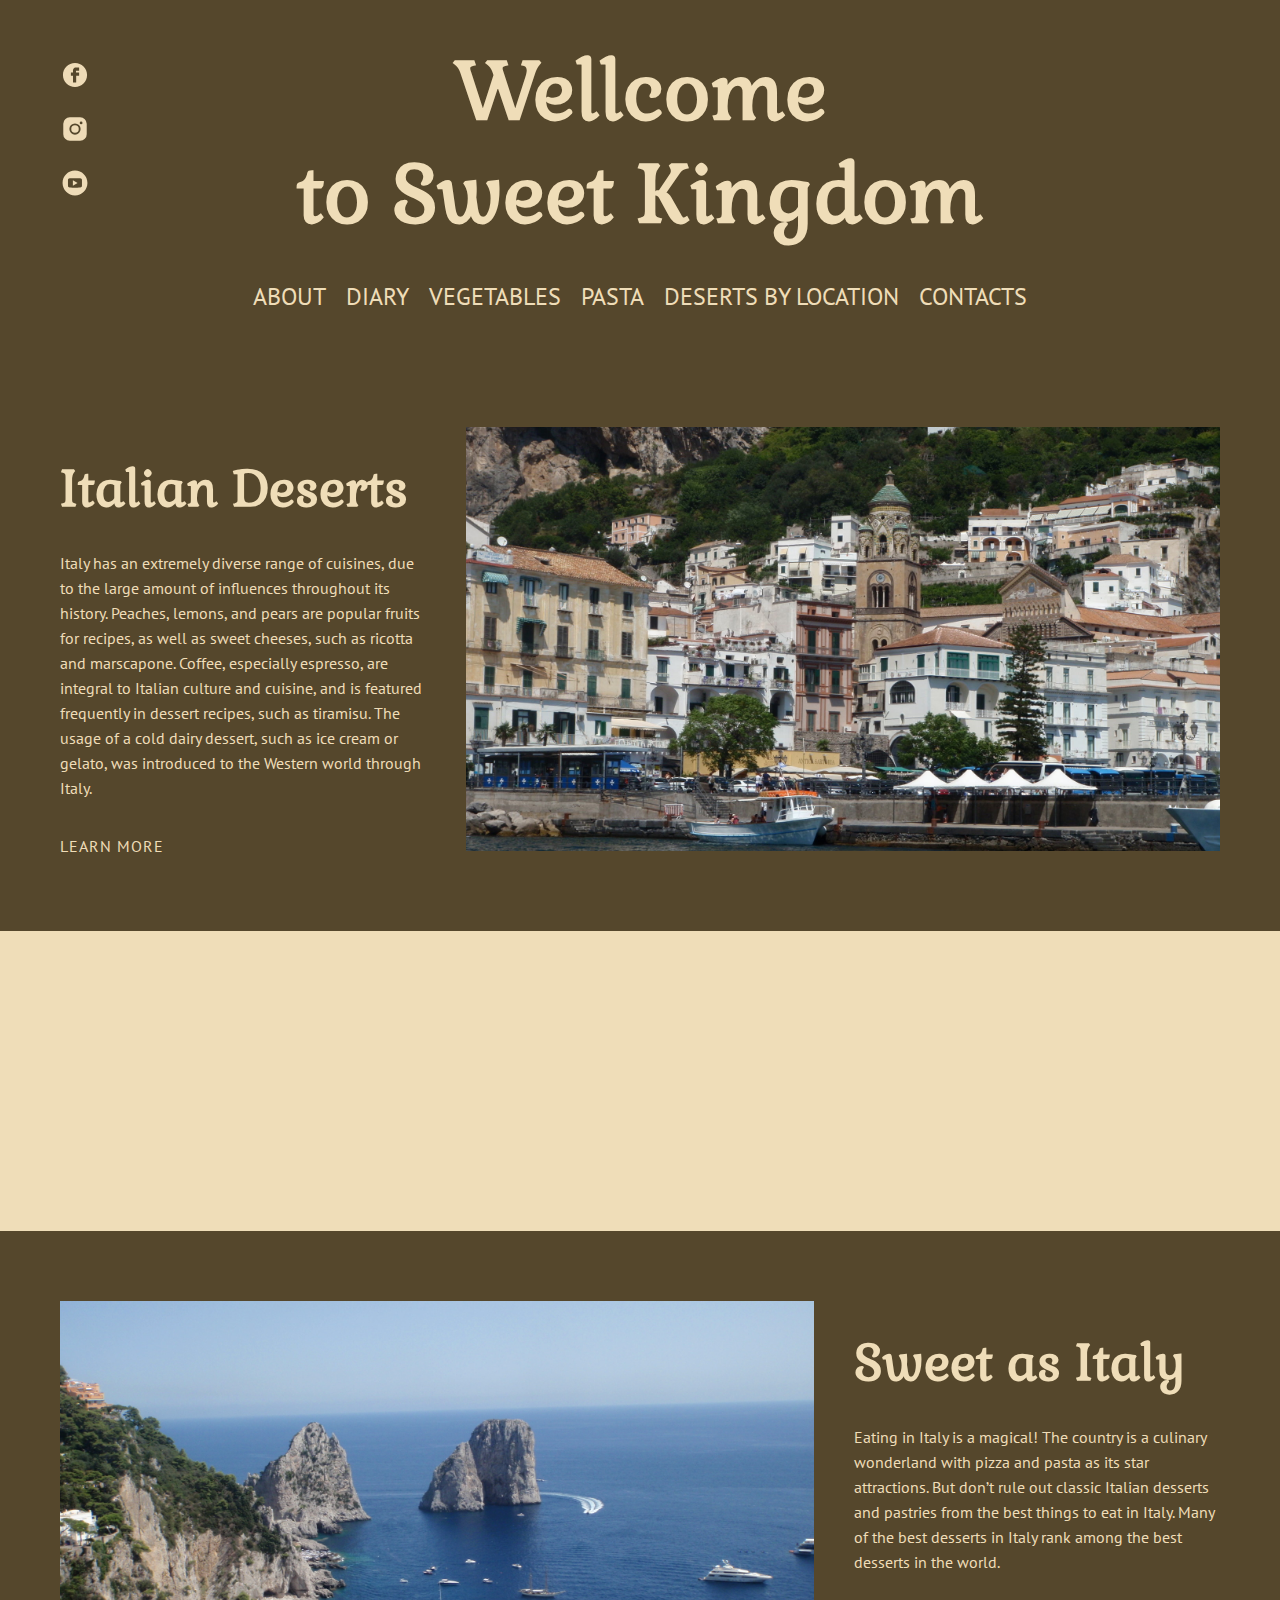
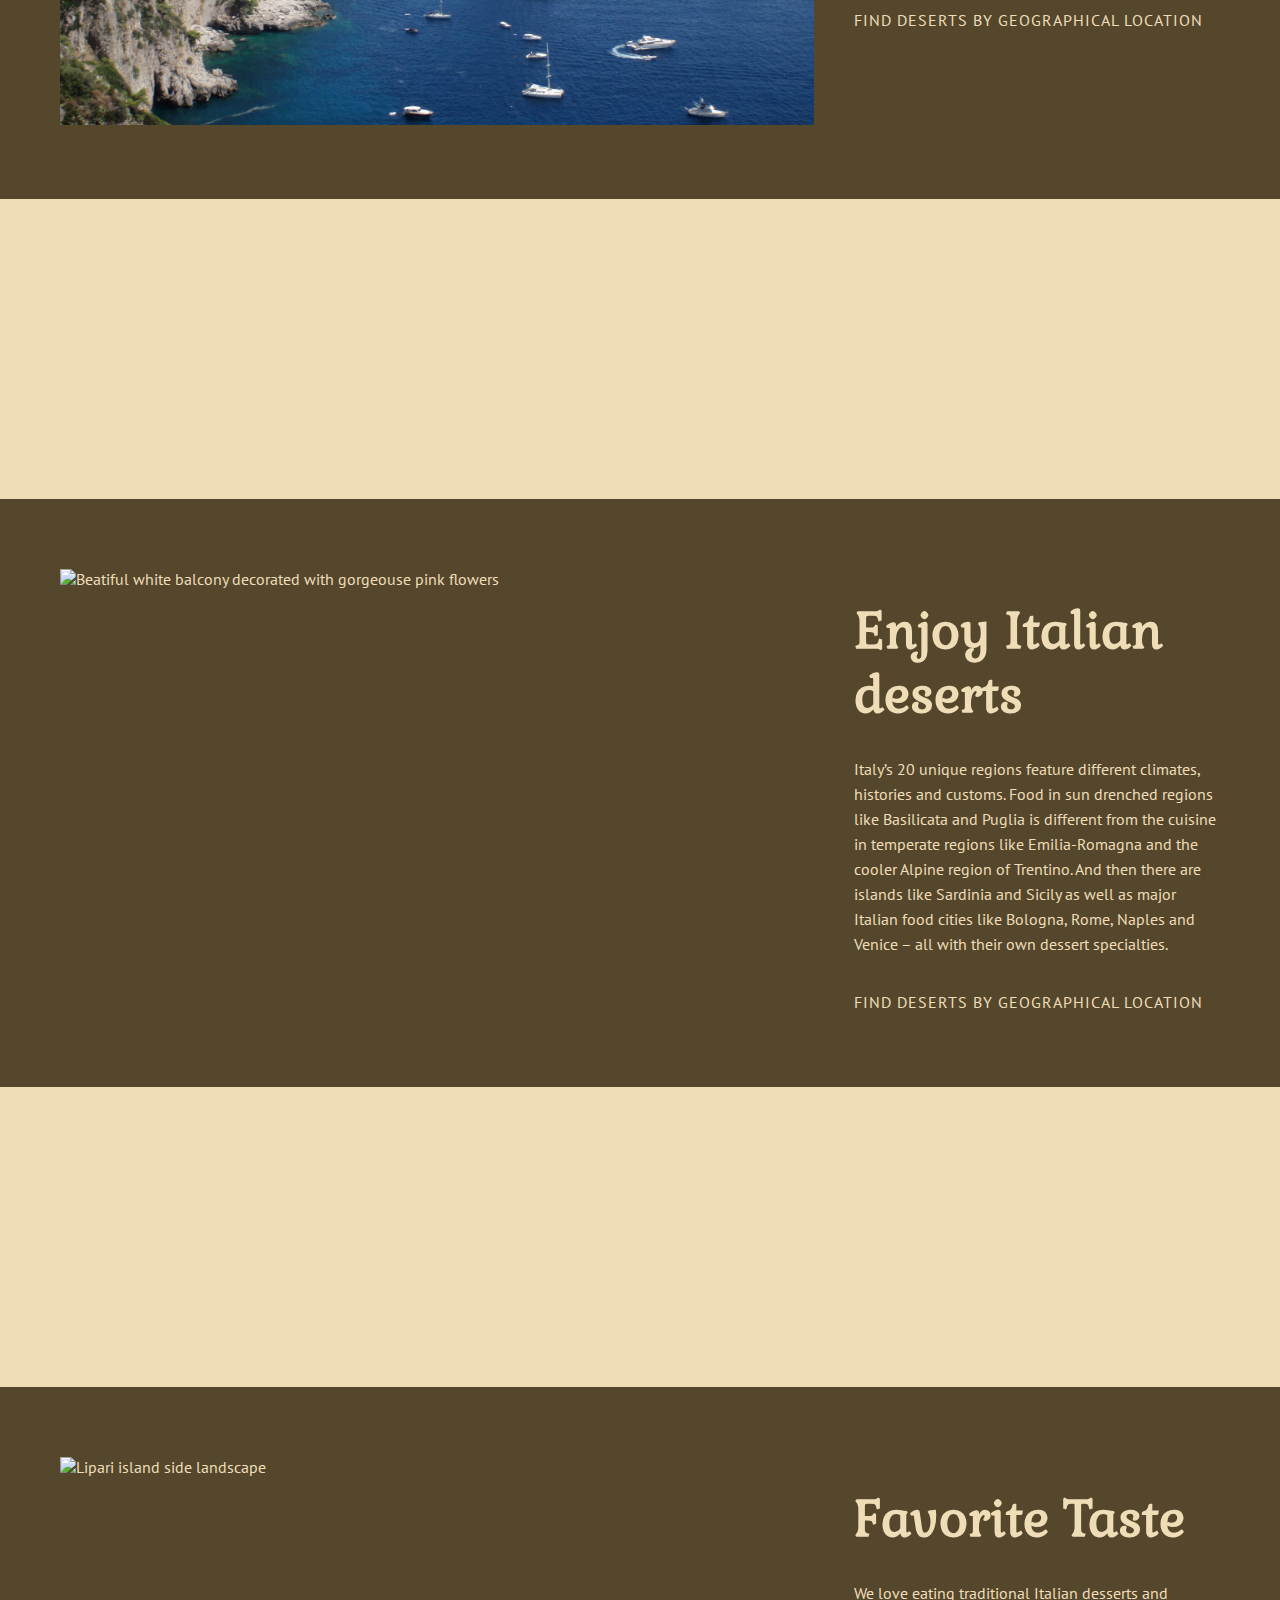
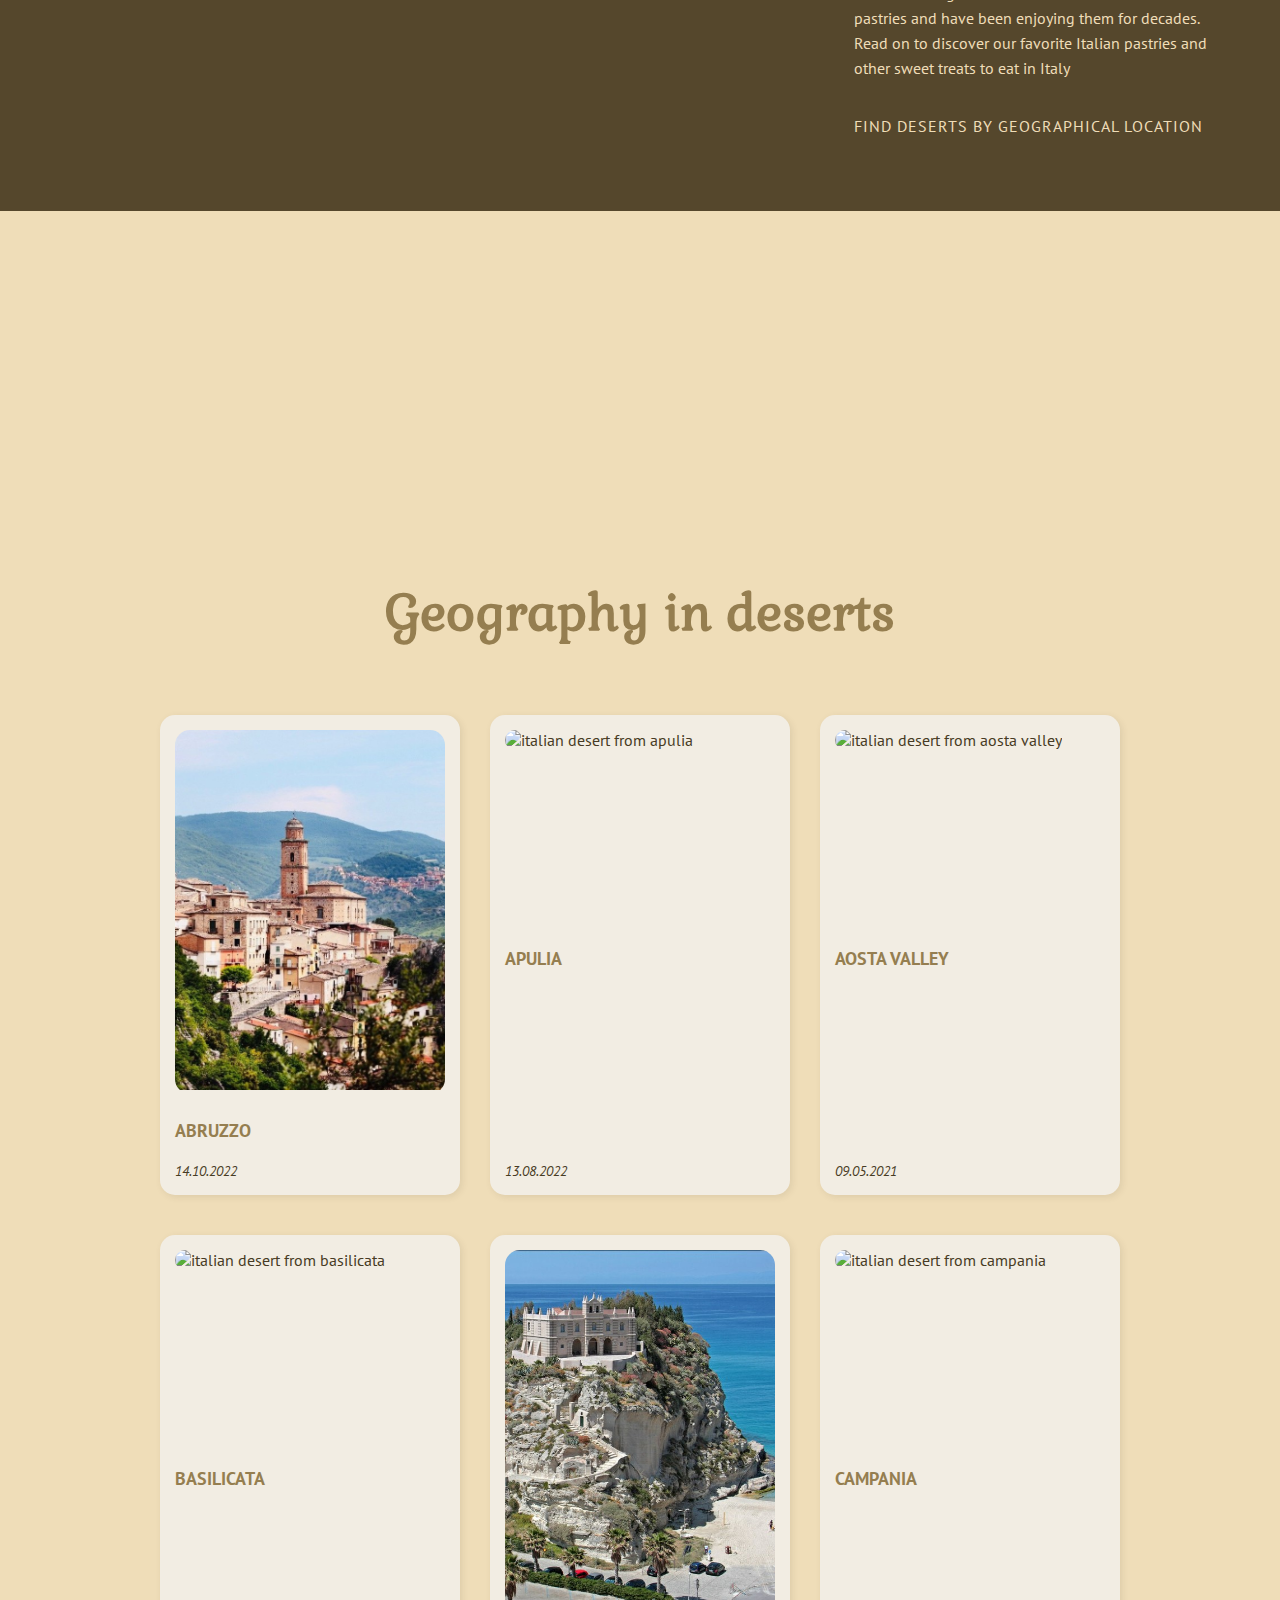
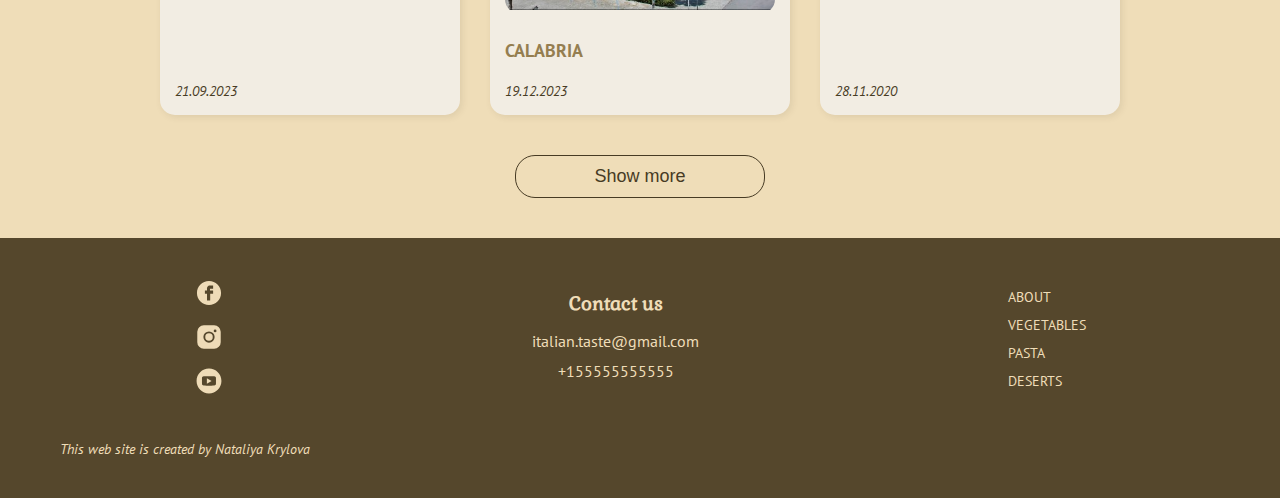
==== deserts.html @ 7d67cdac "feat: add pages cards rendering by JavaScript" ====
<!DOCTYPE html>
<html lang="en">
  <head>
    <meta charset="UTF-8" />
    <meta http-equiv="X-UA-Compatible" content="IE=edge" />
    <meta name="viewport" content="width=device-width, initial-scale=1.0" />
    <link rel="shortcut icon" href="./images/favico.ico" type="image/x-icon" />
    <link rel="preconnect" href="https://fonts.googleapis.com" />
    <link rel="preconnect" href="https://fonts.gstatic.com" crossorigin />
    <link
      href="https://fonts.googleapis.com/css2?family=Gabriela&family=PT+Sans:ital@0;1&display=swap"
      rel="stylesheet"
    />
    <link rel="stylesheet" href="css/style.css" />
    <title>Italian Deserts</title>
  </head>
  <body>
    <header class="header header_alternative">
      <div class="container">
        <h1 class="header__title header__title_alternative">
          Wellcome <br />
          to Sweet Kingdom
        </h1>
        <nav class="header__nav" id="header-nav">
          <ul class="header__list">
            <li class="header__item">
              <a
                href="index.html#about"
                class="header__link header__link_alternative"
                >About</a
              >
            </li>
            <li class="header__item">
              <a
                href="index.html#diary"
                class="header__link header__link_alternative"
                >Diary</a
              >
            </li>
            <li class="header__item">
              <a
                href="vegetables.html"
                class="header__link header__link_alternative"
                >Vegetables</a
              >
            </li>
            <li class="header__item">
              <a href="pasta.html" class="header__link header__link_alternative"
                >Pasta</a
              >
            </li>
            <li class="header__item">
              <a href="#location" class="header__link header__link_alternative"
                >Deserts by location</a
              >
            </li>
            <li class="header__item">
              <a href="#contacts" class="header__link header__link_alternative"
                >Contacts</a
              >
            </li>
          </ul>
        </nav>
        <div class="social">
          <ul class="social__list">
            <li class="social__item">
              <a
                href="https://www.facebook.com/"
                class="social__link social__link_alternative social__link_facebook"
                target="_blank"
              ></a>
            </li>
            <li class="social__item">
              <a
                href="https://www.instagram.com/"
                class="social__link social__link_alternative social__link_instagram"
                target="_blank"
              ></a>
            </li>
            <li class="social__item">
              <a
                href="https://www.youtube.com/"
                class="social__link social__link_alternative social__link_youtube"
                target="_blank"
              ></a>
            </li>
          </ul>
        </div>
        <div class="burger">
          <button class="burger__button" id="burger-button">
            <span class="burger__line"></span>
            <span class="burger__line"></span>
            <span class="burger__line"></span>
          </button>
        </div>
      </div>
    </header>

    <main class="main">
      <section class="section section_alternative">
        <div class="container">
          <div class="flex-block-2">
            <div class="flex-block__column">
              <h2 class="section__title section__title_alternative">
                Italian Deserts
              </h2>
              <div>
                <p class="section__text">
                  Italy has an extremely diverse range of cuisines, due to the
                  large amount of influences throughout its history. Peaches,
                  lemons, and pears are popular fruits for recipes, as well as
                  sweet cheeses, such as ricotta and marscapone. Coffee,
                  especially espresso, are integral to Italian culture and
                  cuisine, and is featured frequently in dessert recipes, such
                  as tiramisu. The usage of a cold dairy dessert, such as ice
                  cream or gelato, was introduced to the Western world through
                  Italy.
                </p>
              </div>
              <a
                href="https://en.wikipedia.org/wiki/List_of_Italian_desserts_and_pastries"
                class="section__link"
                target="_blank"
                >Learn more</a
              >
            </div>
            <div class="flex-block__column flex-block__column_image">
              <img
                src="./images/deserts/page-deserts1.JPG"
                alt="Italian Positano landscape from the sea"
                class="flex-block__image"
              />
            </div>
          </div>
        </div>
      </section>

      <section
        class="section parallax parallax_short parallax_sweet_1"
        title="Italian Torrone tipical winter desert"
      >
        <div class="container">
          <h2 class="visually-hidden_permanent">
            Italian Torrone tipical winter desert
          </h2>
        </div>
      </section>

      <section class="section section_alternative" id="vegetables">
        <div class="container">
          <div class="flex-block-2 flex-block-2_reverse">
            <div class="flex-block__column">
              <h2 class="section__title section__title_alternative">
                Sweet as Italy
              </h2>
              <div>
                <p class="section__text">
                  Eating in Italy is a magical! The country is a culinary
                  wonderland with pizza and pasta as its star attractions. But
                  don’t rule out classic Italian desserts and pastries from the
                  best things to eat in Italy. Many of the best desserts in
                  Italy rank among the best desserts in the world.
                </p>
              </div>
              <a
                href="#location"
                class="section__link section__link_alternative"
                >Find deserts by geographical location</a
              >
            </div>
            <div class="flex-block__column flex-block__column_image">
              <img
                src="./images/deserts/page-deserts2.JPG"
                alt="Capri sea side landscape"
                class="flex-block__image"
              />
            </div>
          </div>
        </div>
      </section>

      <section
        class="section parallax parallax_short parallax_sweet_2"
        title="Cannoli tipical desert from South Italy"
      >
        <div class="container">
          <h2 class="visually-hidden_permanent">
            Cannoli tipical desert from South Italy
          </h2>
        </div>
      </section>

      <section class="section section_alternative" id="vegetables">
        <div class="container">
          <div class="flex-block-2 flex-block-2_reverse">
            <div class="flex-block__column">
              <h2 class="section__title section__title_alternative">
                Enjoy Italian deserts
              </h2>
              <div>
                <p class="section__text">
                  Italy’s 20 unique regions feature different climates,
                  histories and customs. Food in sun drenched regions like
                  Basilicata and Puglia is different from the cuisine in
                  temperate regions like Emilia-Romagna and the cooler Alpine
                  region of Trentino. And then there are islands like Sardinia
                  and Sicily as well as major Italian food cities like Bologna,
                  Rome, Naples and Venice – all with their own dessert
                  specialties.
                </p>
              </div>
              <a
                href="#location"
                class="section__link section__link_alternative"
                >Find deserts by geographical location</a
              >
            </div>
            <div class="flex-block__column flex-block__column_image">
              <img
                src="./images/deserts/page-deserts3.JPG"
                alt="Beatiful white balcony decorated with gorgeouse pink flowers"
                class="flex-block__image"
              />
            </div>
          </div>
        </div>
      </section>

      <section
        class="section parallax parallax_short parallax_sweet_3"
        title="Italian Tiramisu is known all over the world"
      >
        <div class="container">
          <h2 class="visually-hidden_permanent">
            Italian Tiramisu is known all over the world
          </h2>
        </div>
      </section>

      <section class="section section_alternative" id="vegetables">
        <div class="container">
          <div class="flex-block-2 flex-block-2_reverse">
            <div class="flex-block__column">
              <h2 class="section__title section__title_alternative">
                Favorite Taste
              </h2>
              <div>
                <p class="section__text">
                  We love eating traditional Italian desserts and pastries and
                  have been enjoying them for decades. Read on to discover our
                  favorite Italian pastries and other sweet treats to eat in
                  Italy
                </p>
              </div>
              <a
                href="#location"
                class="section__link section__link_alternative"
                >Find deserts by geographical location</a
              >
            </div>
            <div class="flex-block__column flex-block__column_image">
              <img
                src="./images/deserts/page-deserts4.JPG"
                alt="Lipari island side landscape"
                class="flex-block__image"
              />
            </div>
          </div>
        </div>
      </section>

      <section
        class="section parallax parallax_short parallax_sweet_4"
        title="Italian Ricciarelli tipical Cristmas cookies"
      >
        <div class="container">
          <h2 class="visually-hidden_permanent">
            Italian Ricciarelli tipical Cristmas cookies
          </h2>
        </div>
      </section>

      <section class="section section_center" id="location">
        <div class="container">
          <h2 class="section__title">Geography in deserts</h2>
          <ul class="block-grid" id="deserts-cards-wrapper">
            <!-- <li class="block-grid__item">
              <a href="" class="block-grid__link card">
                <h3 class="card__title">Deserts from Apulia</h3>
                <p class="card__date">
                  <time class="card__time">20.03.2023</time>
                </p>
                <div class="card__image-wrapper">
                  <img
                    src="./images/deserts/location/apulia.jpg"
                    alt="beatiful landscape in apulia, Italy"
                    class="card__image"
                  />
                </div>
              </a>
            </li>
            <li class="block-grid__item">
              <a href="" class="block-grid__link card">
                <h3 class="card__title">Cherry jam's secrets</h3>
                <p class="card__date">
                  <time class="card__time">10.03.2023</time>
                </p>
                <div class="card__image-wrapper">
                  <img
                    src="./images/diary-images/2.jpg"
                    alt="fresh red cherries in orange pot"
                    class="card__image"
                  />
                </div>
              </a>
            </li>
            <li class="block-grid__item">
              <a href="" class="block-grid__link card">
                <h3 class="card__title">Simple recipe with spaghetti</h3>
                <p class="card__date">
                  <time class="card__time">25.01.2023</time>
                </p>
                <div class="card__image-wrapper">
                  <img
                    src="./images/diary-images/3.jpg"
                    alt="italian dry spaghetti with fresh tomatoes"
                    class="card__image"
                  />
                </div>
              </a>
            </li>
            <li class="block-grid__item">
              <a href="" class="block-grid__link card">
                <h3 class="card__title">Unexpected pancake</h3>
                <p class="card__date">
                  <time class="card__time">06.01.2023</time>
                </p>
                <div class="card__image-wrapper">
                  <img
                    src="./images/diary-images/4.jpg"
                    alt="delicious pancakes decorated with fresh cherries"
                    class="card__image"
                  />
                </div>
              </a>
            </li>
            <li class="block-grid__item">
              <a href="" class="block-grid__link card">
                <h3 class="card__title">How to choose spaghetti</h3>
                <p class="card__date">
                  <time class="card__time">28.12.2022</time>
                </p>
                <div class="card__image-wrapper">
                  <img
                    src="./images/diary-images/5.jpg"
                    alt="italian dry spaghetti in wicker basket"
                    class="card__image"
                  />
                </div>
              </a>
            </li>
            <li class="block-grid__item">
              <a href="" class="block-grid__link card">
                <h3 class="card__title">Wine or rice? Let's try both</h3>
                <p class="card__date">
                  <time class="card__time">15.11.2022</time>
                </p>
                <div class="card__image-wrapper">
                  <img
                    src="./images/diary-images/6.jpg"
                    alt="italian red wine rice with a glass of red wine"
                    class="card__image"
                  />
                </div>
              </a>
            </li> -->
          </ul>
          <button class="button" id="deserts-cards-btn">Show more</button>
        </div>
      </section>
    </main>

    <footer class="footer section" id="contacts">
      <div class="container container_flex">
        <div class="flex-block-3">
          <div class="social social_footer">
            <ul class="social__list social__list_footer">
              <li class="social__item">
                <a
                  href="https://www.facebook.com/"
                  class="social__link social__link_alternative social__link_facebook"
                  target="_blank"
                ></a>
              </li>
              <li class="social__item">
                <a
                  href="https://www.instagram.com/"
                  class="social__link social__link_alternative social__link_instagram"
                  target="_blank"
                ></a>
              </li>
              <li class="social__item">
                <a
                  href="https://www.youtube.com/"
                  class="social__link social__link_alternative social__link_youtube"
                  target="_blank"
                ></a>
              </li>
            </ul>
          </div>
          <div class="footer__contacts">
            <h3 class="footer__title footer__title_alternative">Contact us</h3>
            <a
              href="mailto:italian.taste@gmail.com"
              class="footer__contacts-link"
              >italian.taste@gmail.com</a
            >
            <a href="tel:+155555555555" class="footer__contacts-link"
              >+155555555555</a
            >
          </div>
          <ul class="footer__list">
            <li class="footer__item">
              <a href="index.html#about" class="footer__link">About</a>
            </li>
            <li class="footer__item">
              <a href="vegetables.html" class="footer__link">Vegetables</a>
            </li>
            <li class="footer__item">
              <a href="pasta.html" class="footer__link">Pasta</a>
            </li>
            <li class="footer__item">
              <a href="#location" class="footer__link">Deserts</a>
            </li>
          </ul>
        </div>
        <a
          href="https://github.com/NataliItaly"
          class="footer__author-link"
          target="_blank"
          >This web site is created by Nataliya Krylova</a
        >
      </div>
    </footer>

    <script src="js/burger.js"></script>
    <script src="js/cards.js"></script>
    <script src="js/location.js"></script>
  </body>
</html>
---- css/style.css ----
@import "./burger.css";
@import "./container.css";
@import "./header.css";
@import "./social.css";
@import "./main.css";
@import "./section.css";
@import "./flex-block.css";
@import "./block-grid.css";
@import "./button.css";
@import "./card.css";
@import "./parallax.css";
@import "./visualy-hidden.css";
@import "./footer.css";

:root {
    --primary-color: #EFDDB8;
    --secondary-color: #9E8042;
    --accent-color: #957e50;
    --primary-text-color: #473B24;
    --hover-text-color: #55472c;
    --terziary-color: #F2EDE3;
}

* {
    margin: 0;
    padding: 0;
    border: none;
    text-decoration: none;
    box-sizing: border-box;
}

html {
    scroll-behavior: smooth;
    font-size: 10px;
}

body {
    font-family: 'PT Sans', sans-serif;
    font-weight: normal;
    font-size: 1.6rem;
    color: var(--primary-text-color);
}

h1,
h2,
h3 {
    font-family: 'Gabriela', serif;
    color: var(--accent-color);
}

ul {
    list-style: none;
}

a {
    color: inherit;
}
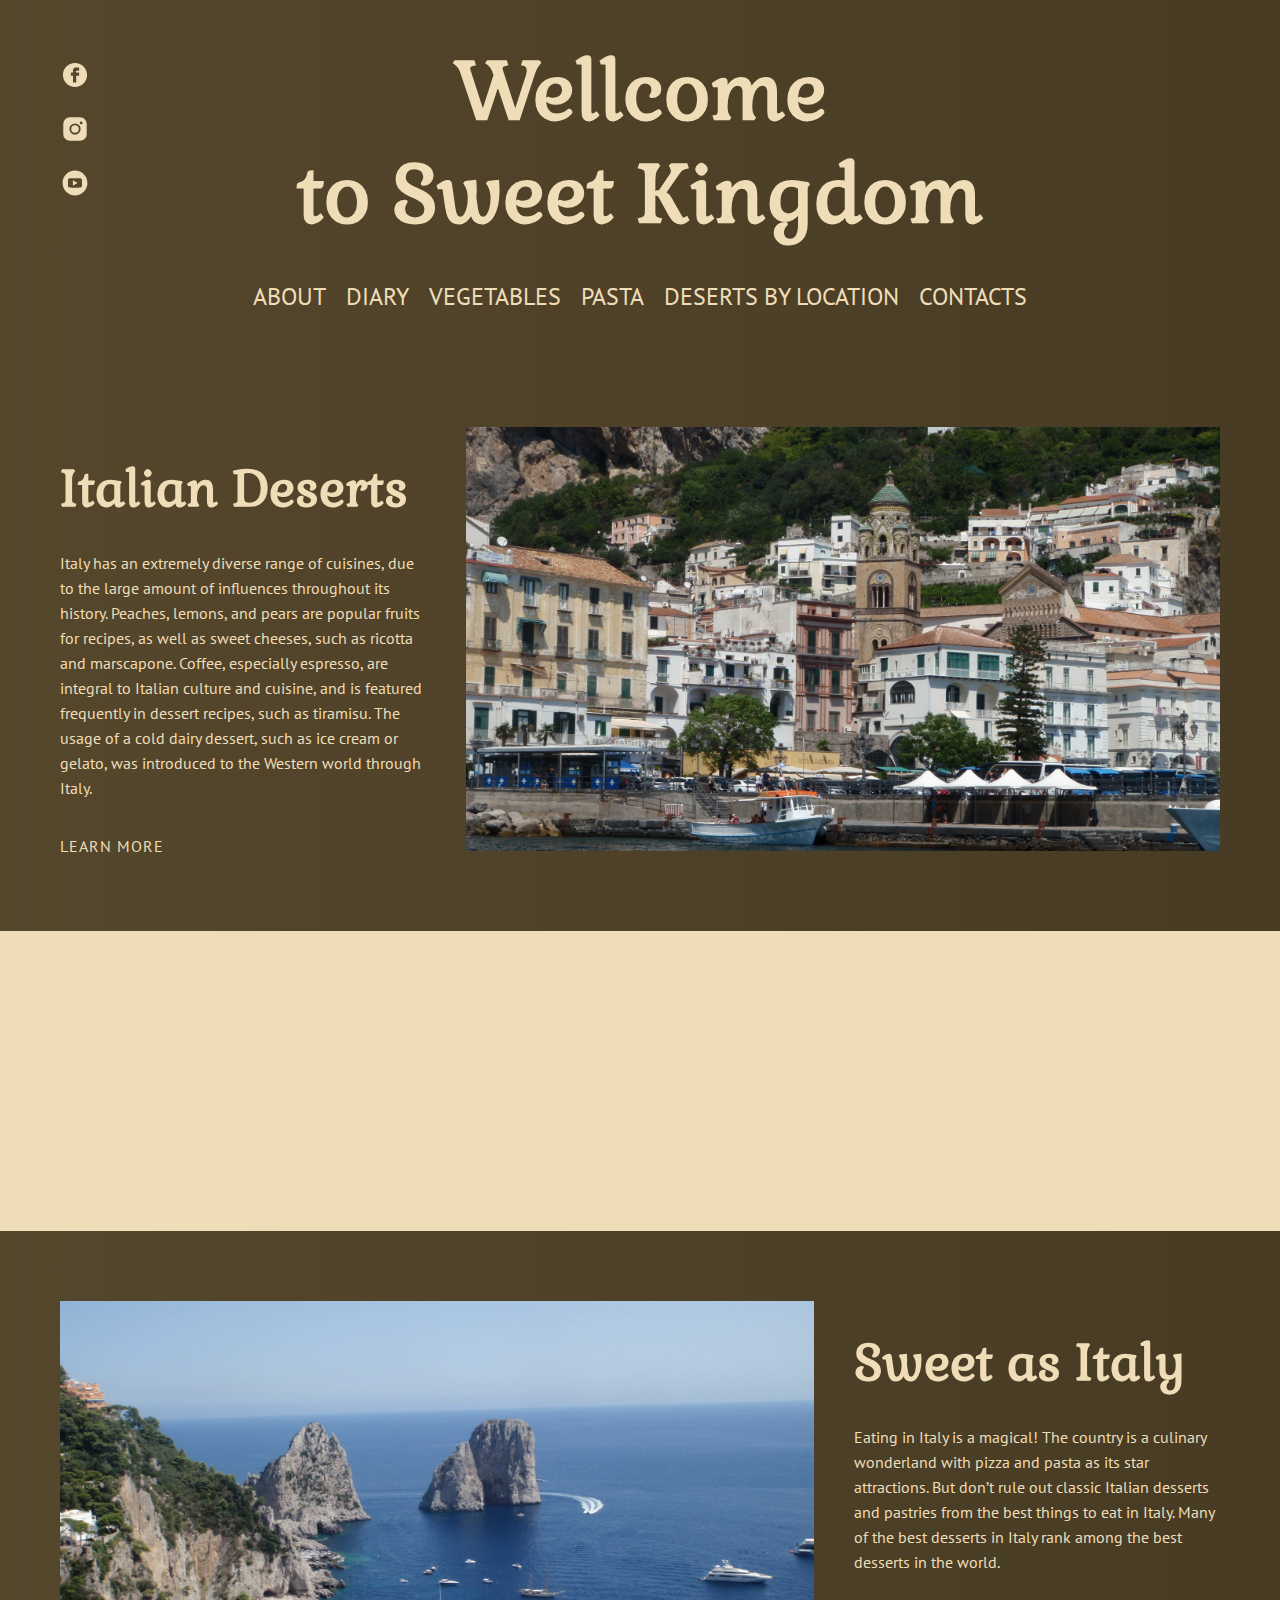
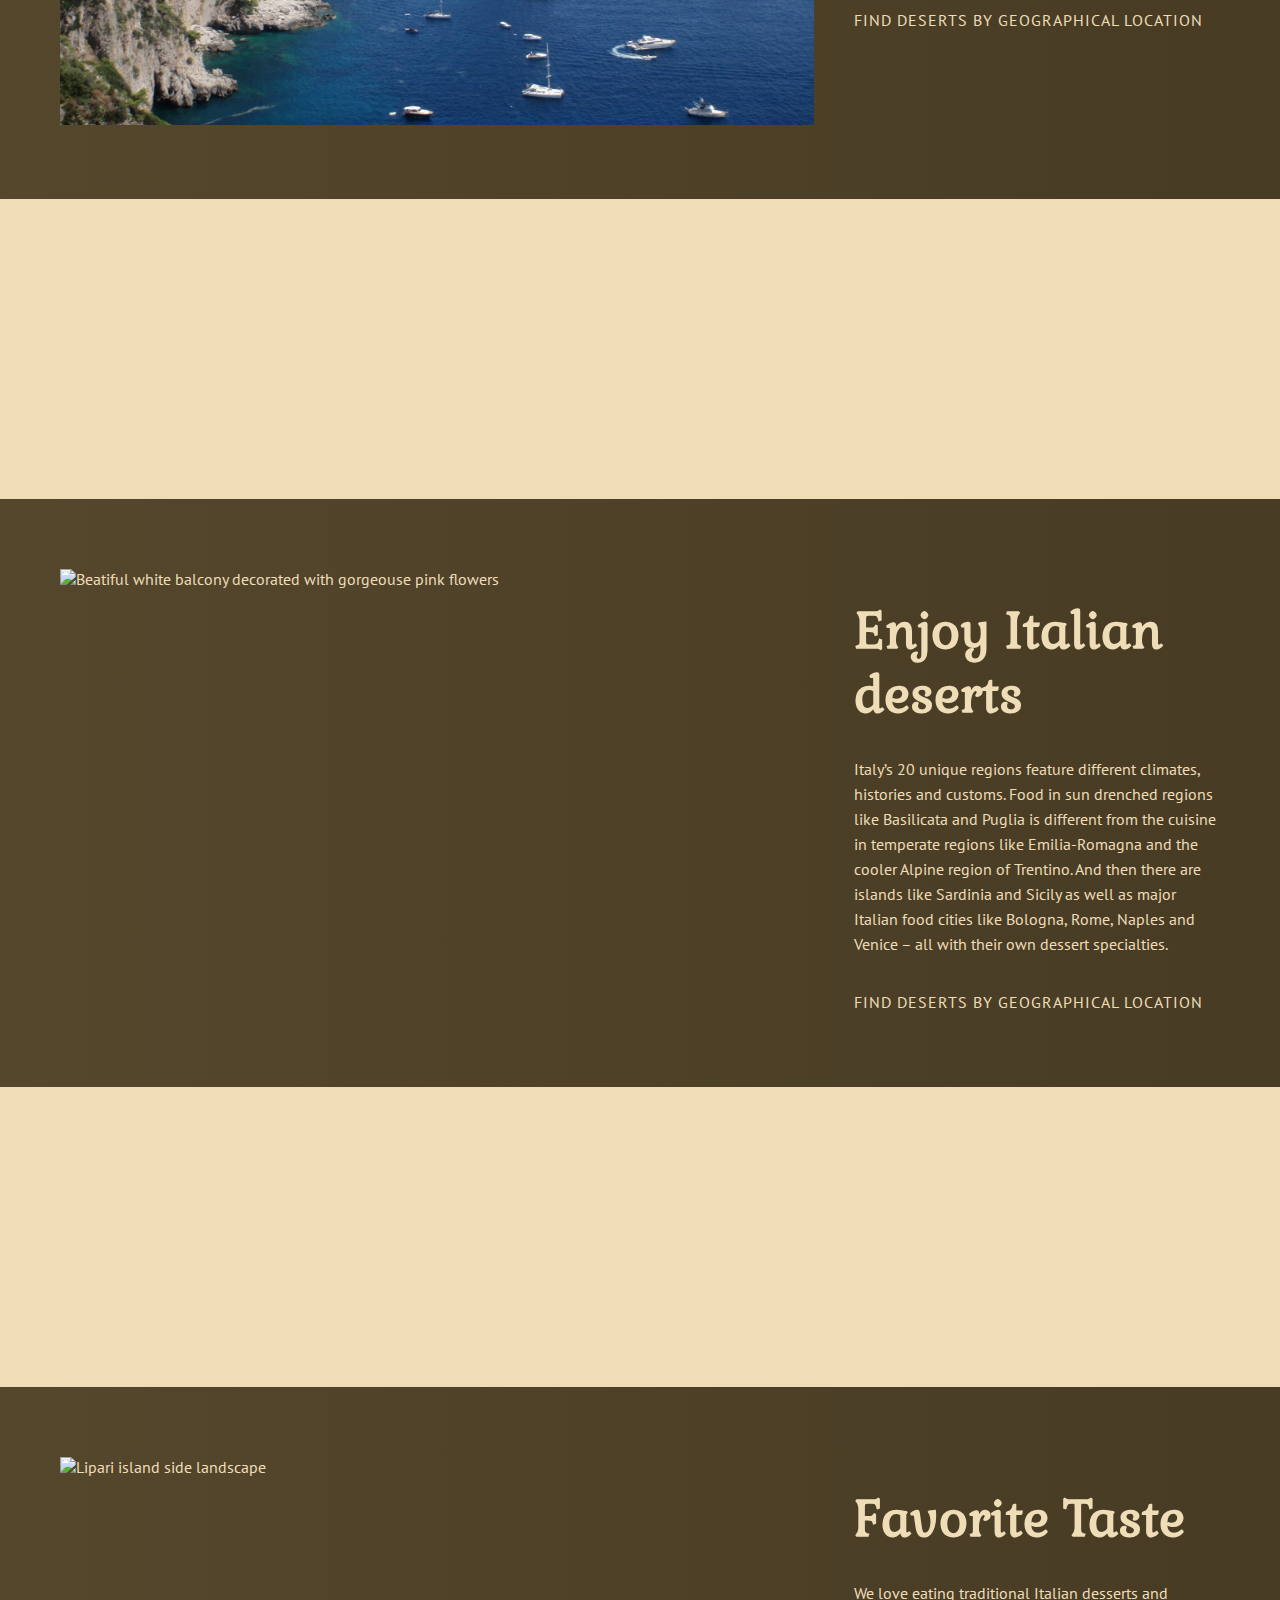
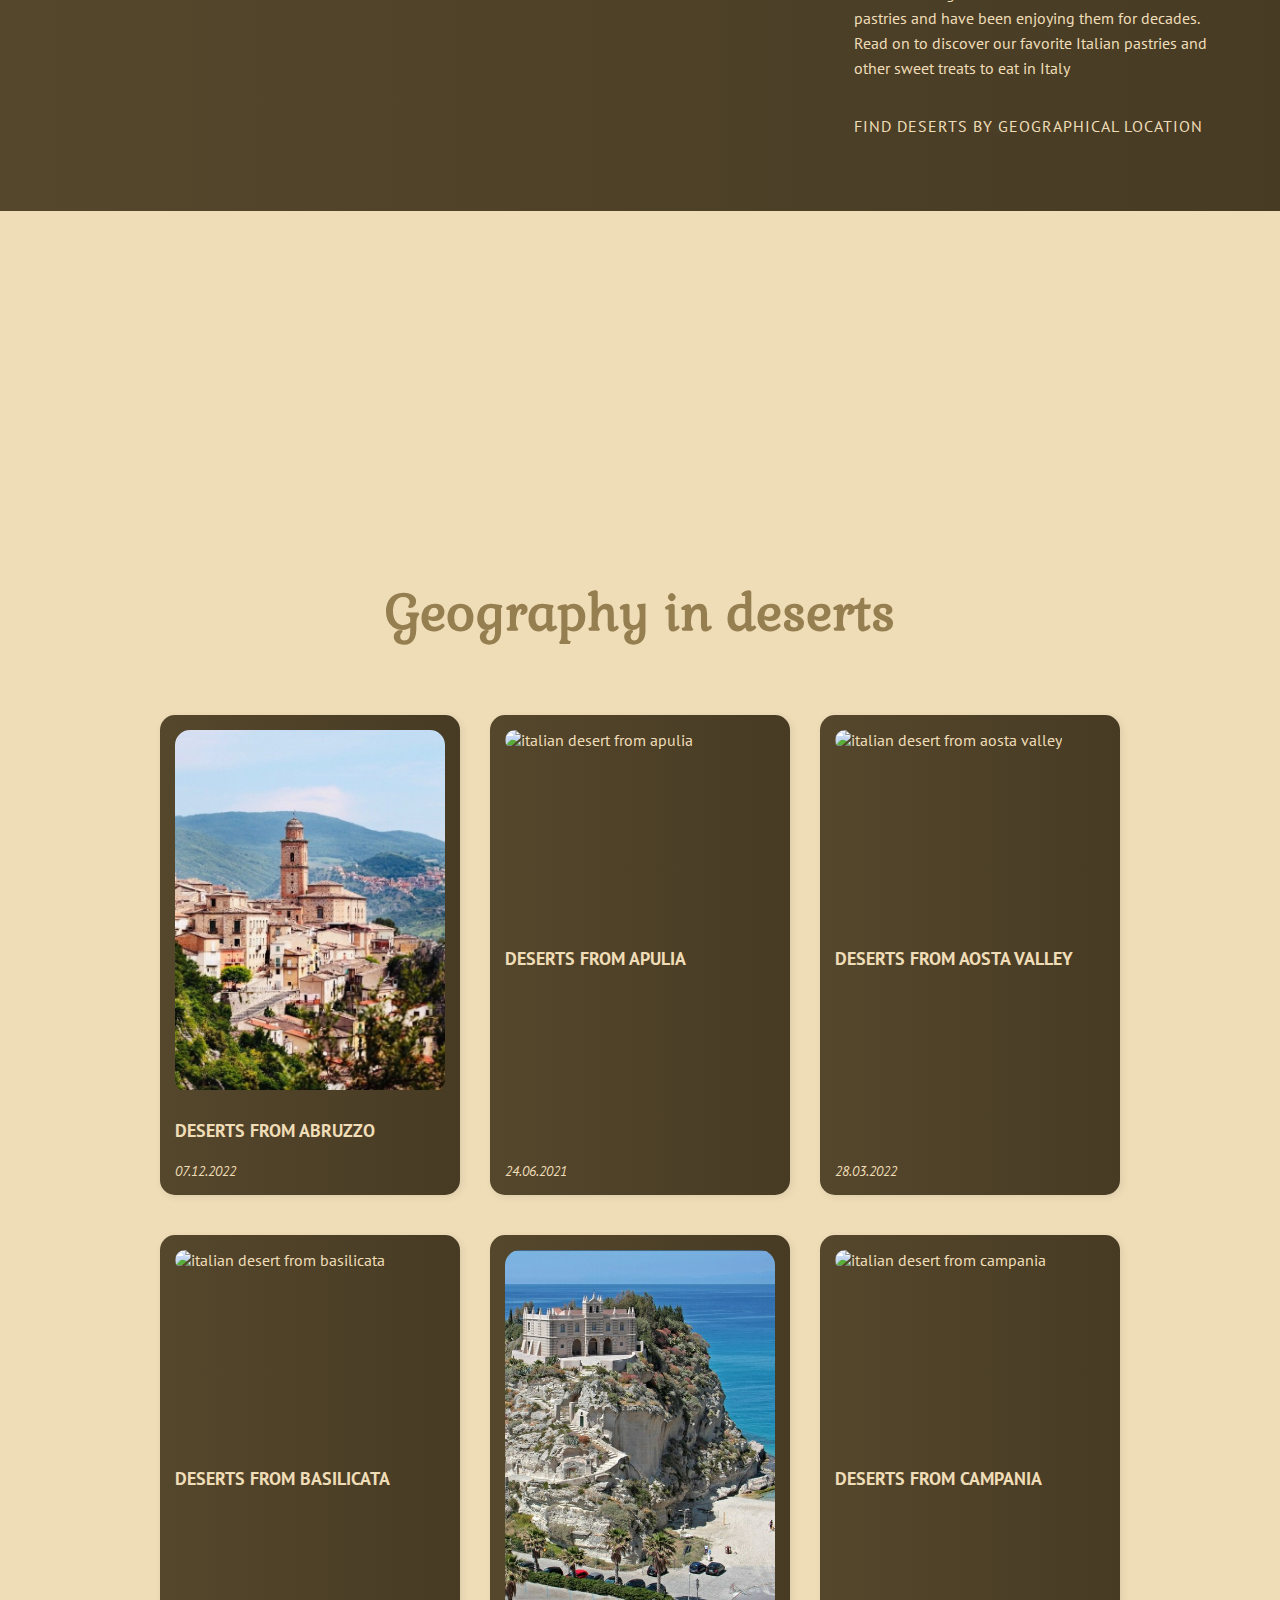
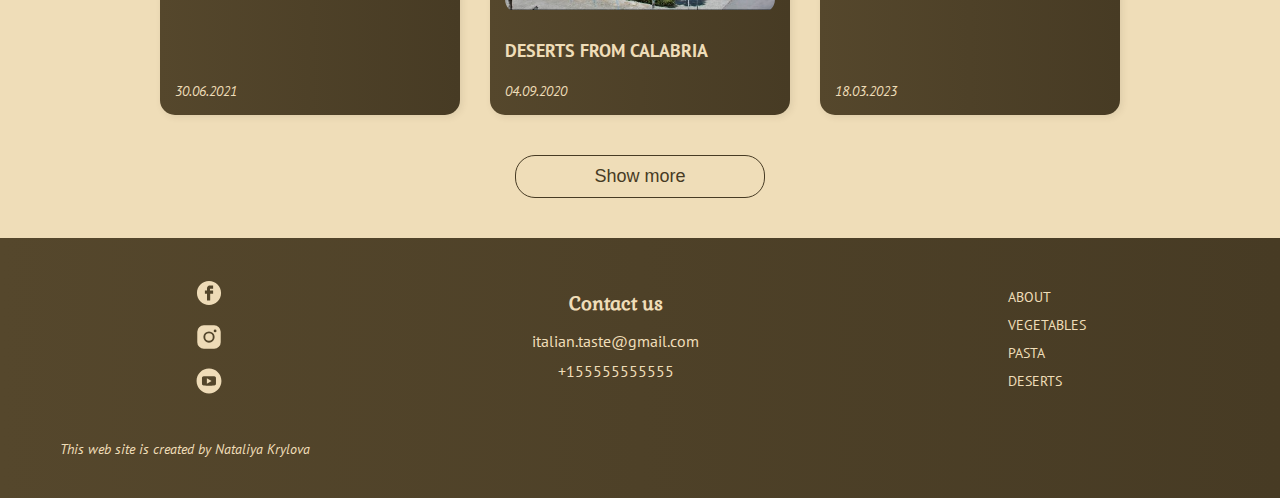
==== commit c2478686: "feat: add background gradient to section_alternative" ====
--- a/deserts.html
+++ b/deserts.html
@@ -283,7 +283,7 @@
       <section class="section section_center" id="location">
         <div class="container">
           <h2 class="section__title">Geography in deserts</h2>
-          <ul class="block-grid" id="deserts-cards-wrapper">
+          <ul class="block-grid block-grid_terziary" id="deserts-cards-wrapper">
             <!-- <li class="block-grid__item">
               <a href="" class="block-grid__link card">
                 <h3 class="card__title">Deserts from Apulia</h3>
--- a/css/style.css
+++ b/css/style.css
@@ -19,6 +19,7 @@
     --primary-text-color: #473B24;
     --hover-text-color: #55472c;
     --terziary-color: #F2EDE3;
+    --primary-gradient: linear-gradient(90deg, #55472c, #473B24);
 }
 
 * {
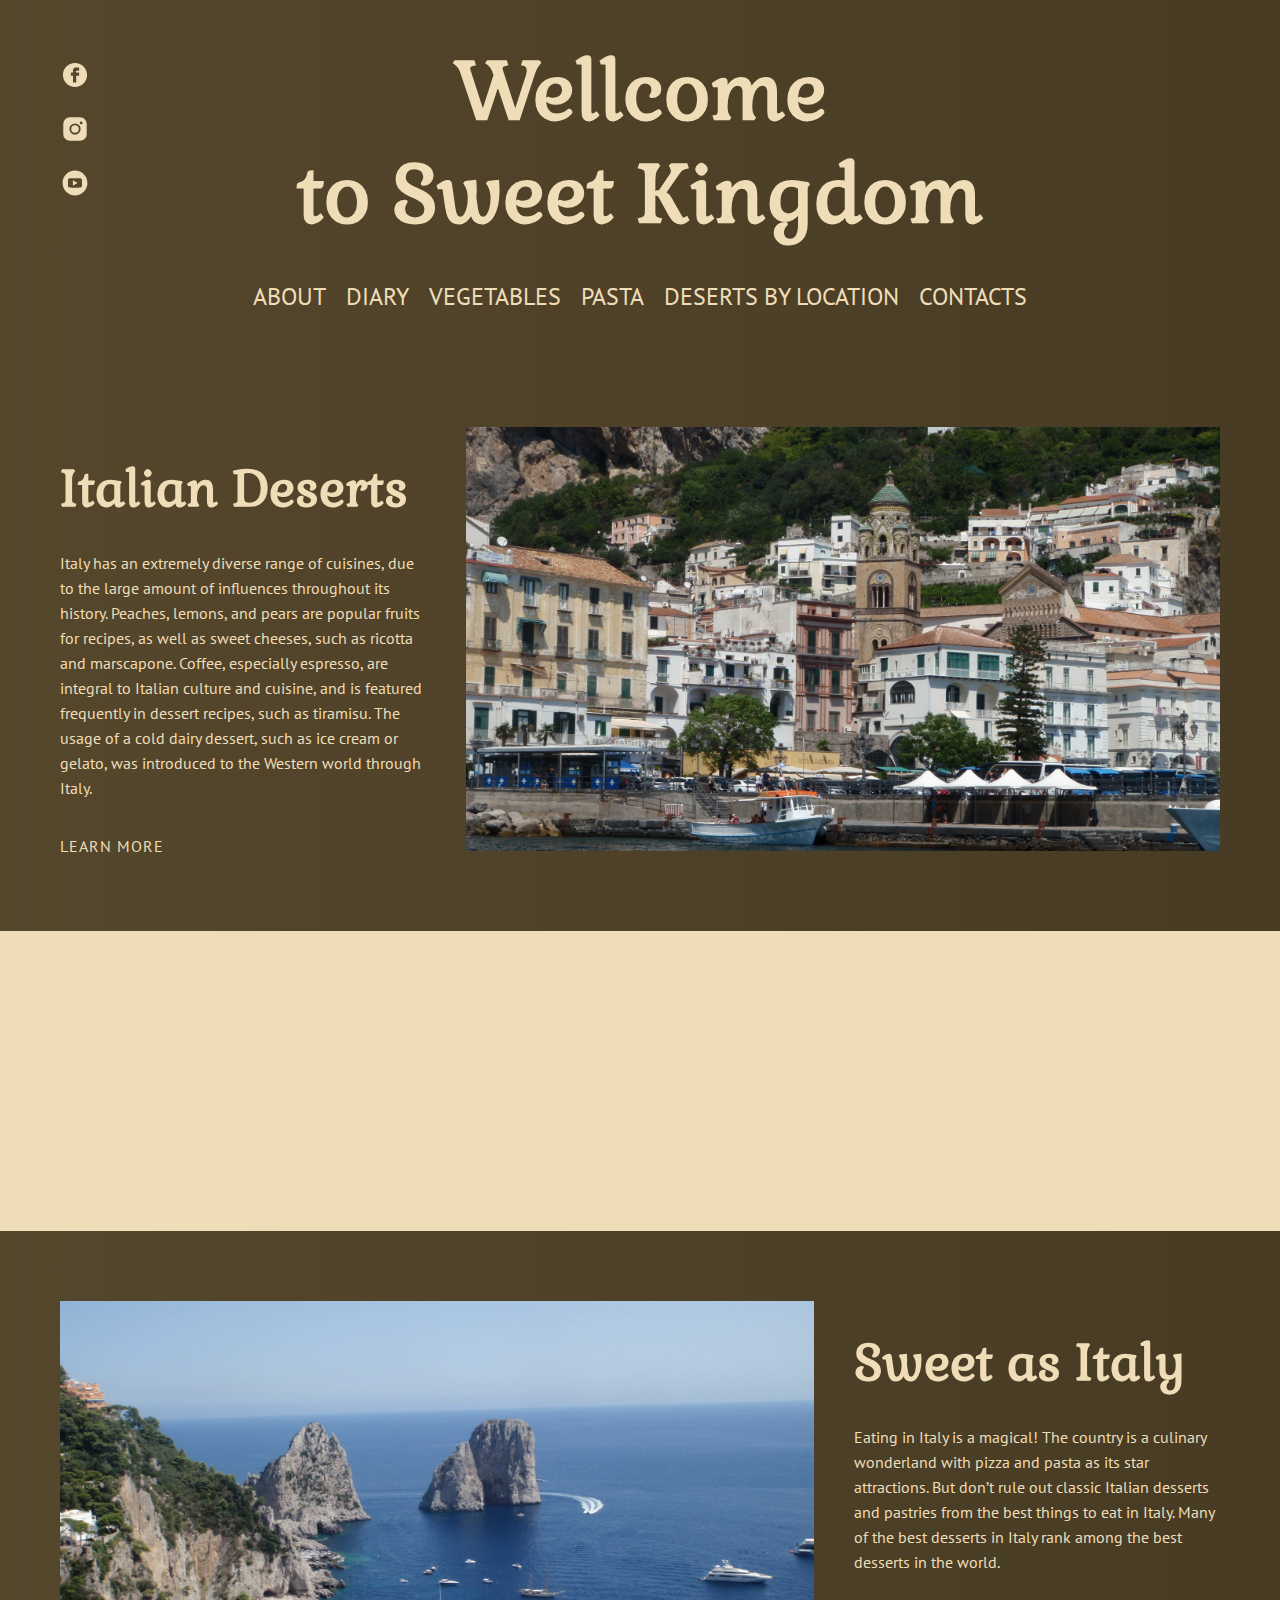
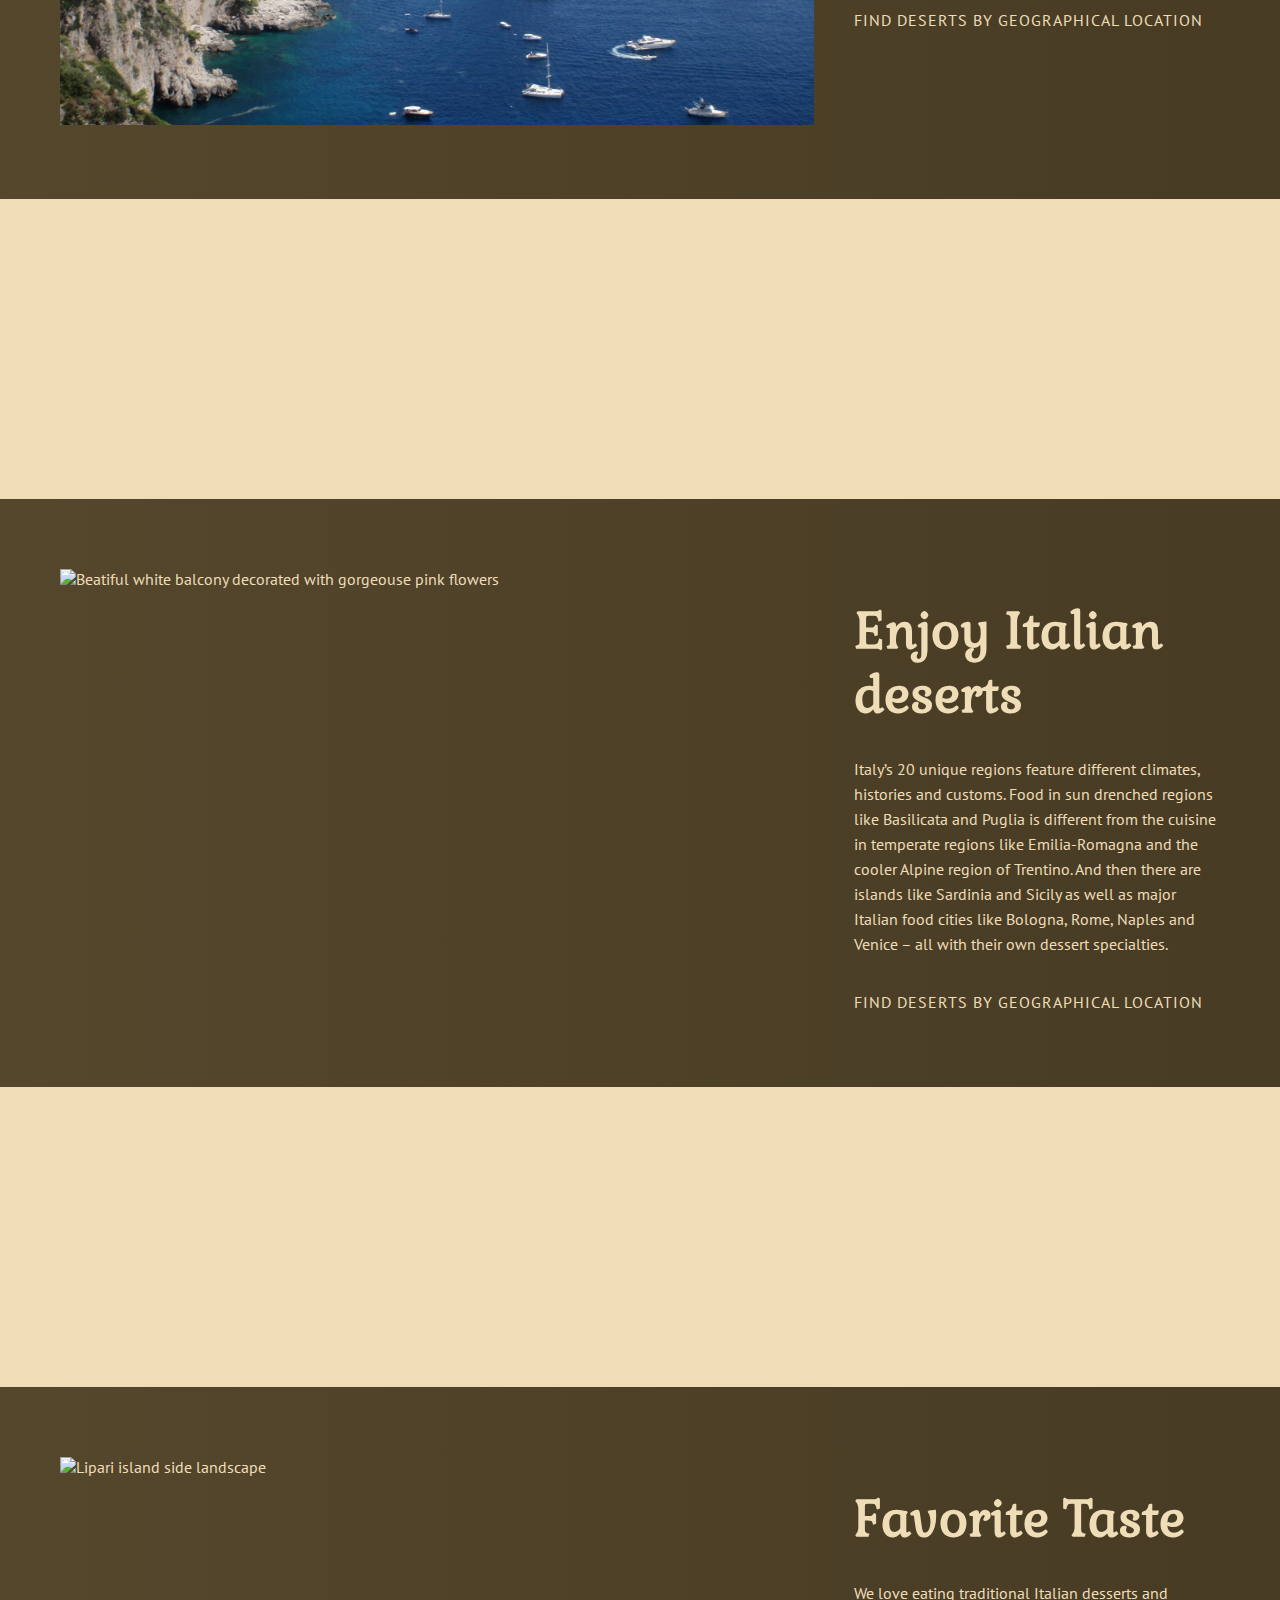
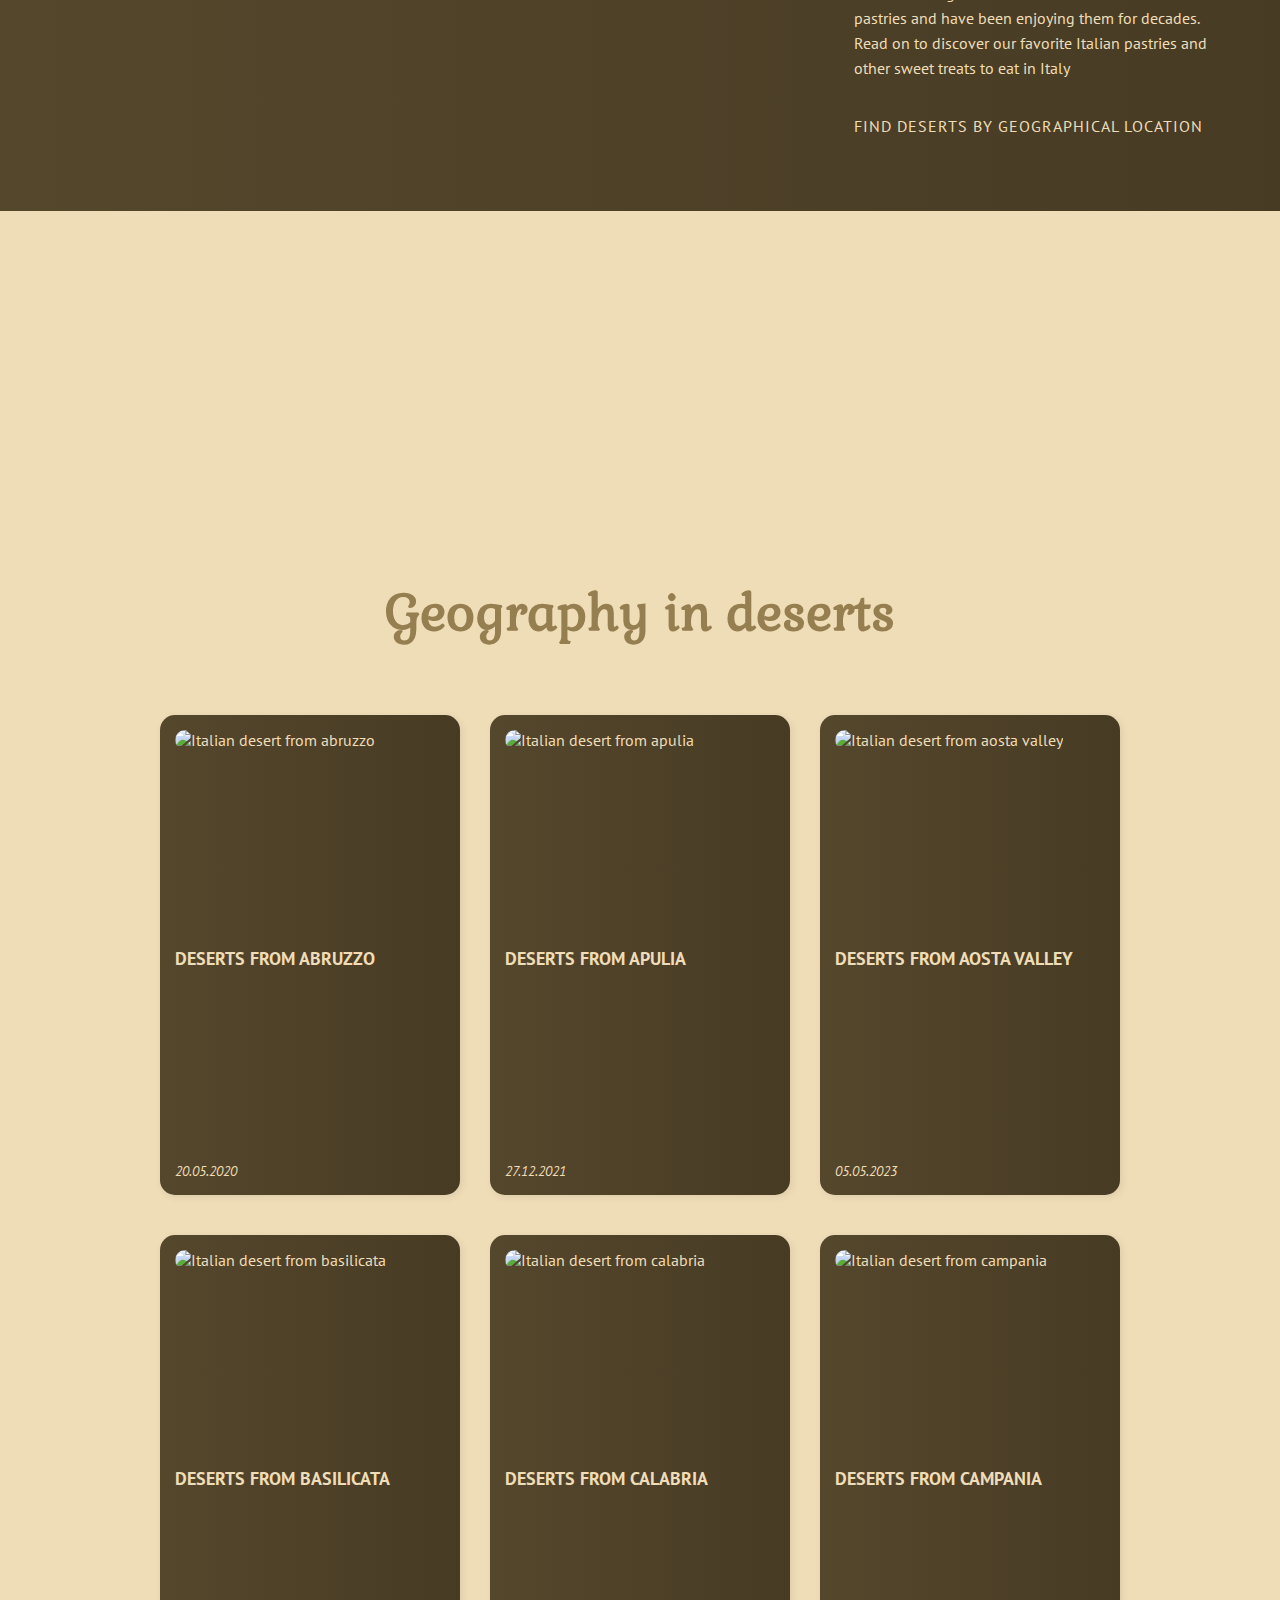
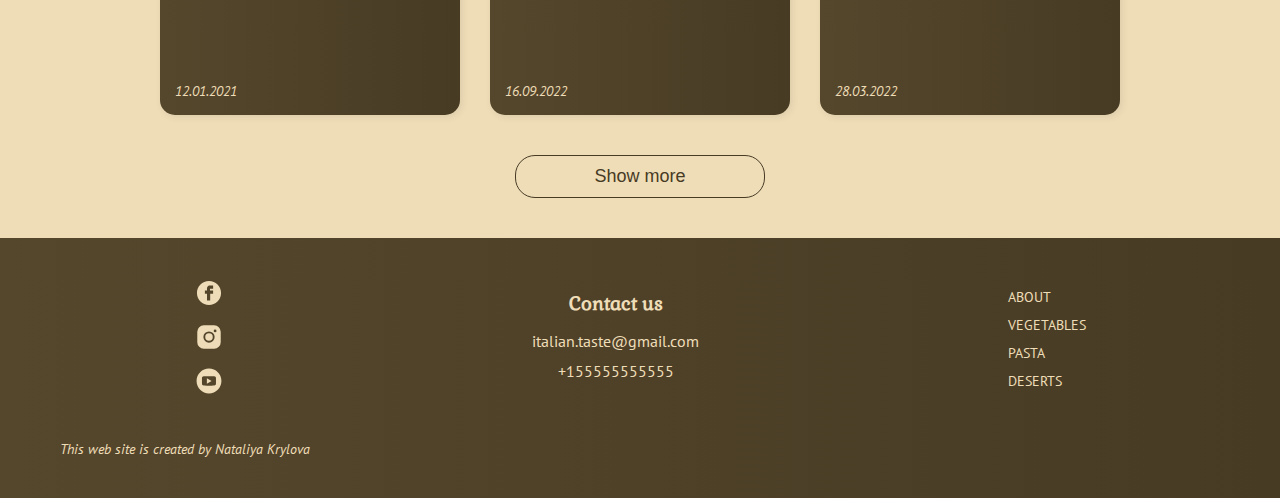
==== commit 045aec86: "feat: add single card rendering on click on card" ====
--- a/deserts.html
+++ b/deserts.html
@@ -445,6 +445,7 @@
 
     <script src="js/burger.js"></script>
     <script src="js/cards.js"></script>
-    <script src="js/location.js"></script>
+    <script src="js/deserts.js"></script>
+    <script src="js/single-card.js"></script>
   </body>
 </html>
--- a/css/style.css
+++ b/css/style.css
@@ -9,6 +9,7 @@
 @import "./button.css";
 @import "./card.css";
 @import "./parallax.css";
+@import "./single-card.css";
 @import "./visualy-hidden.css";
 @import "./footer.css";
 
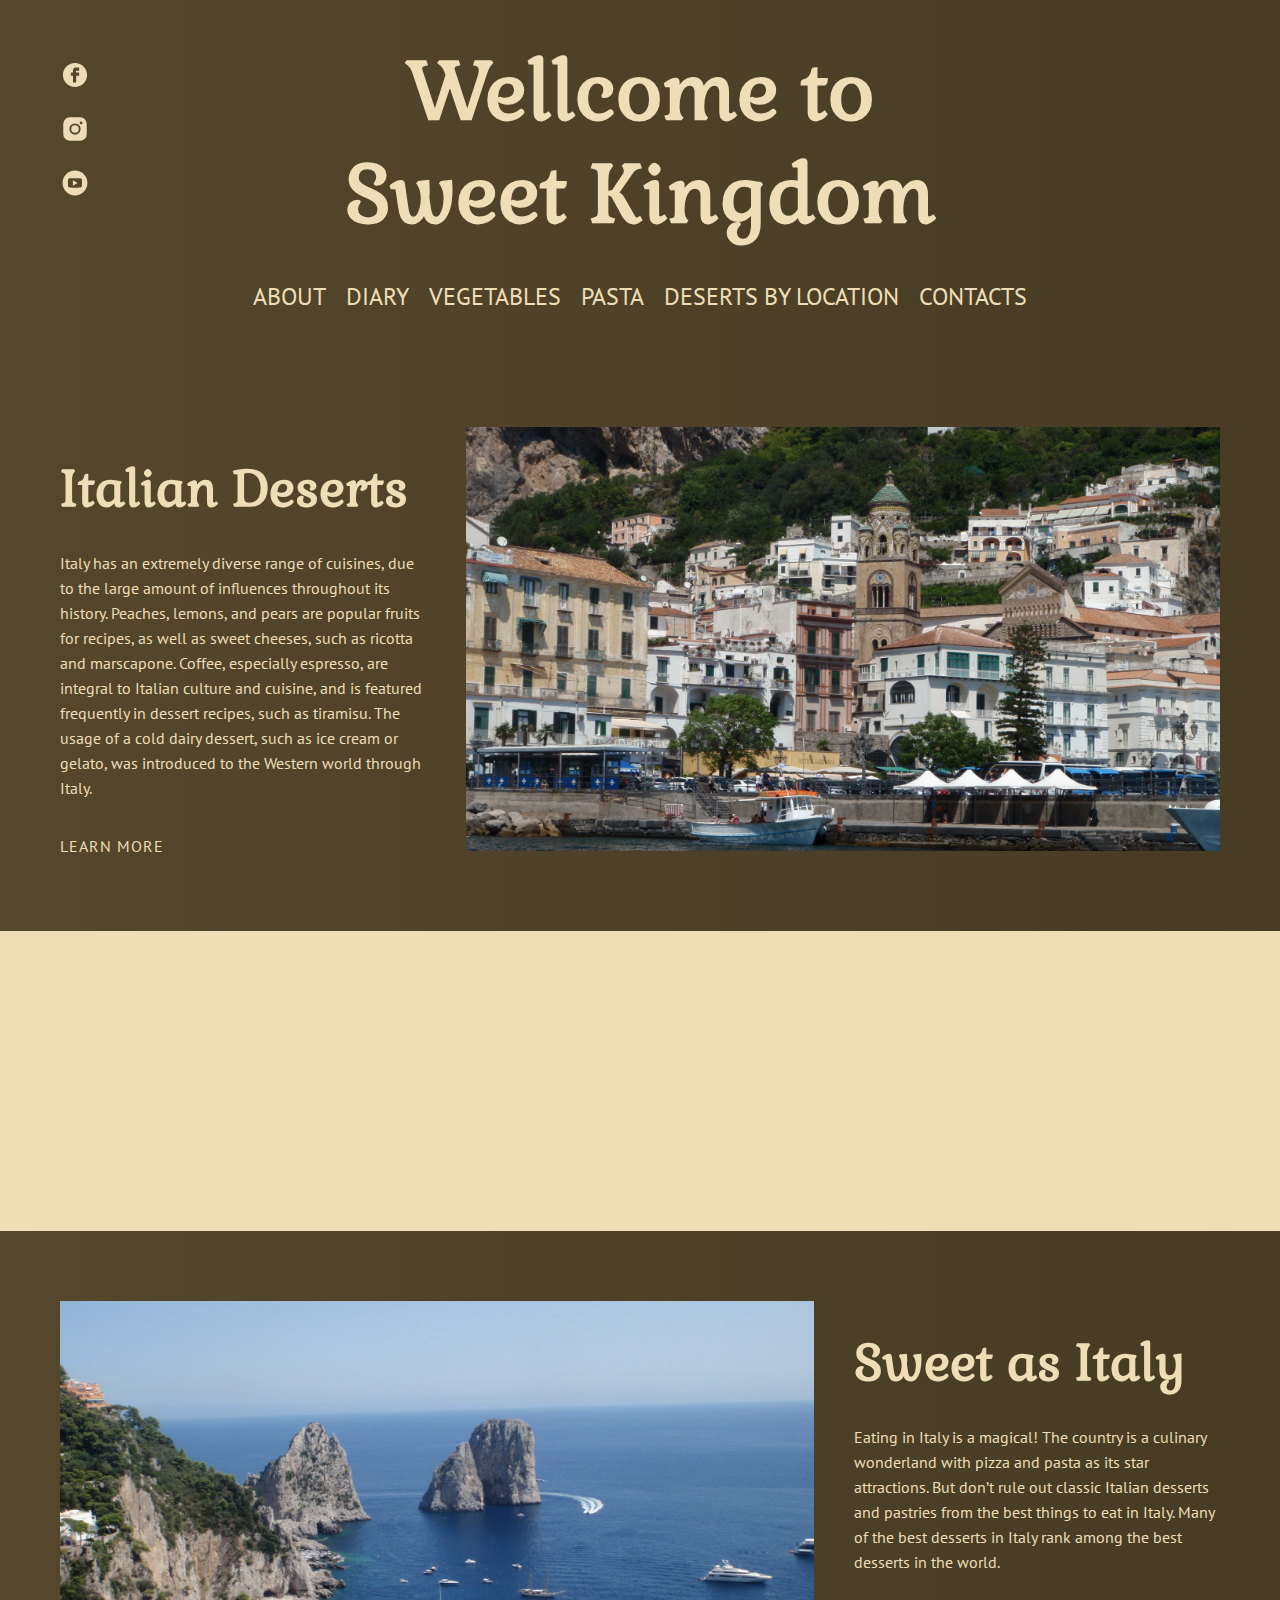
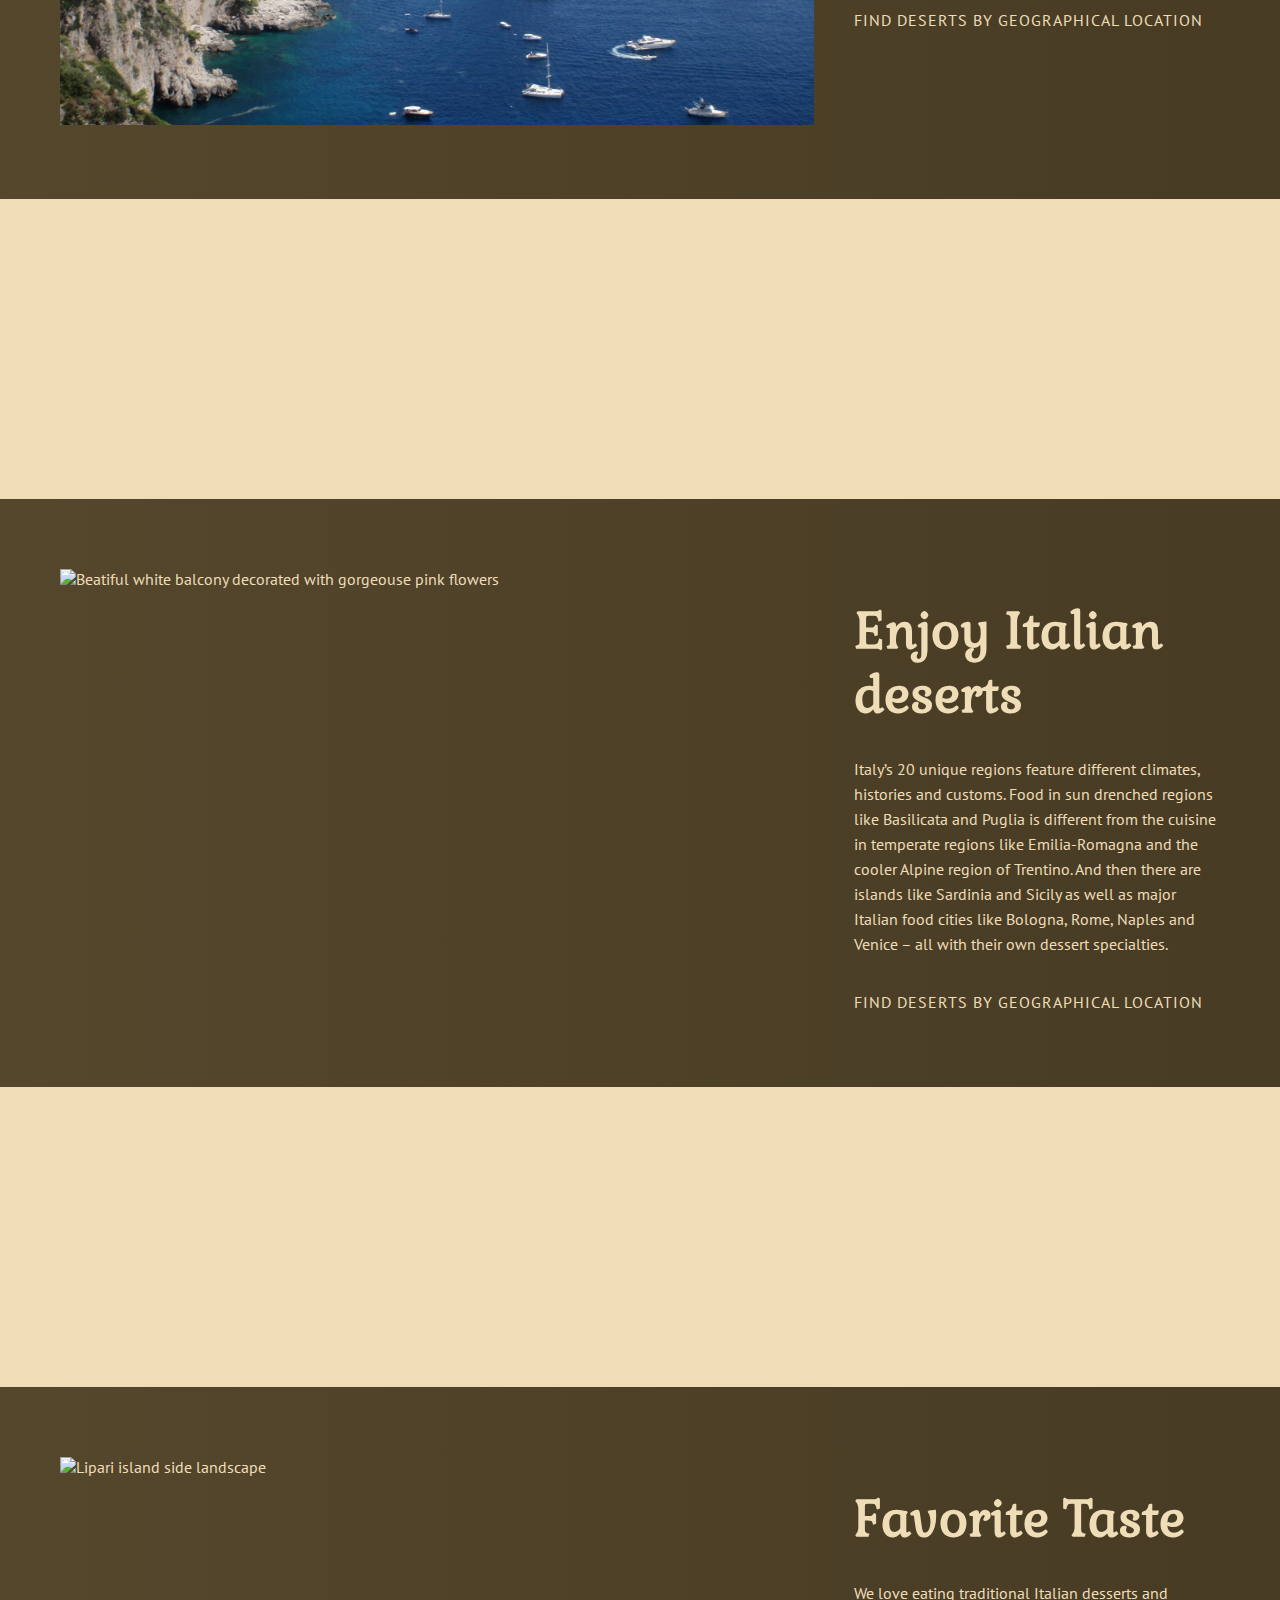
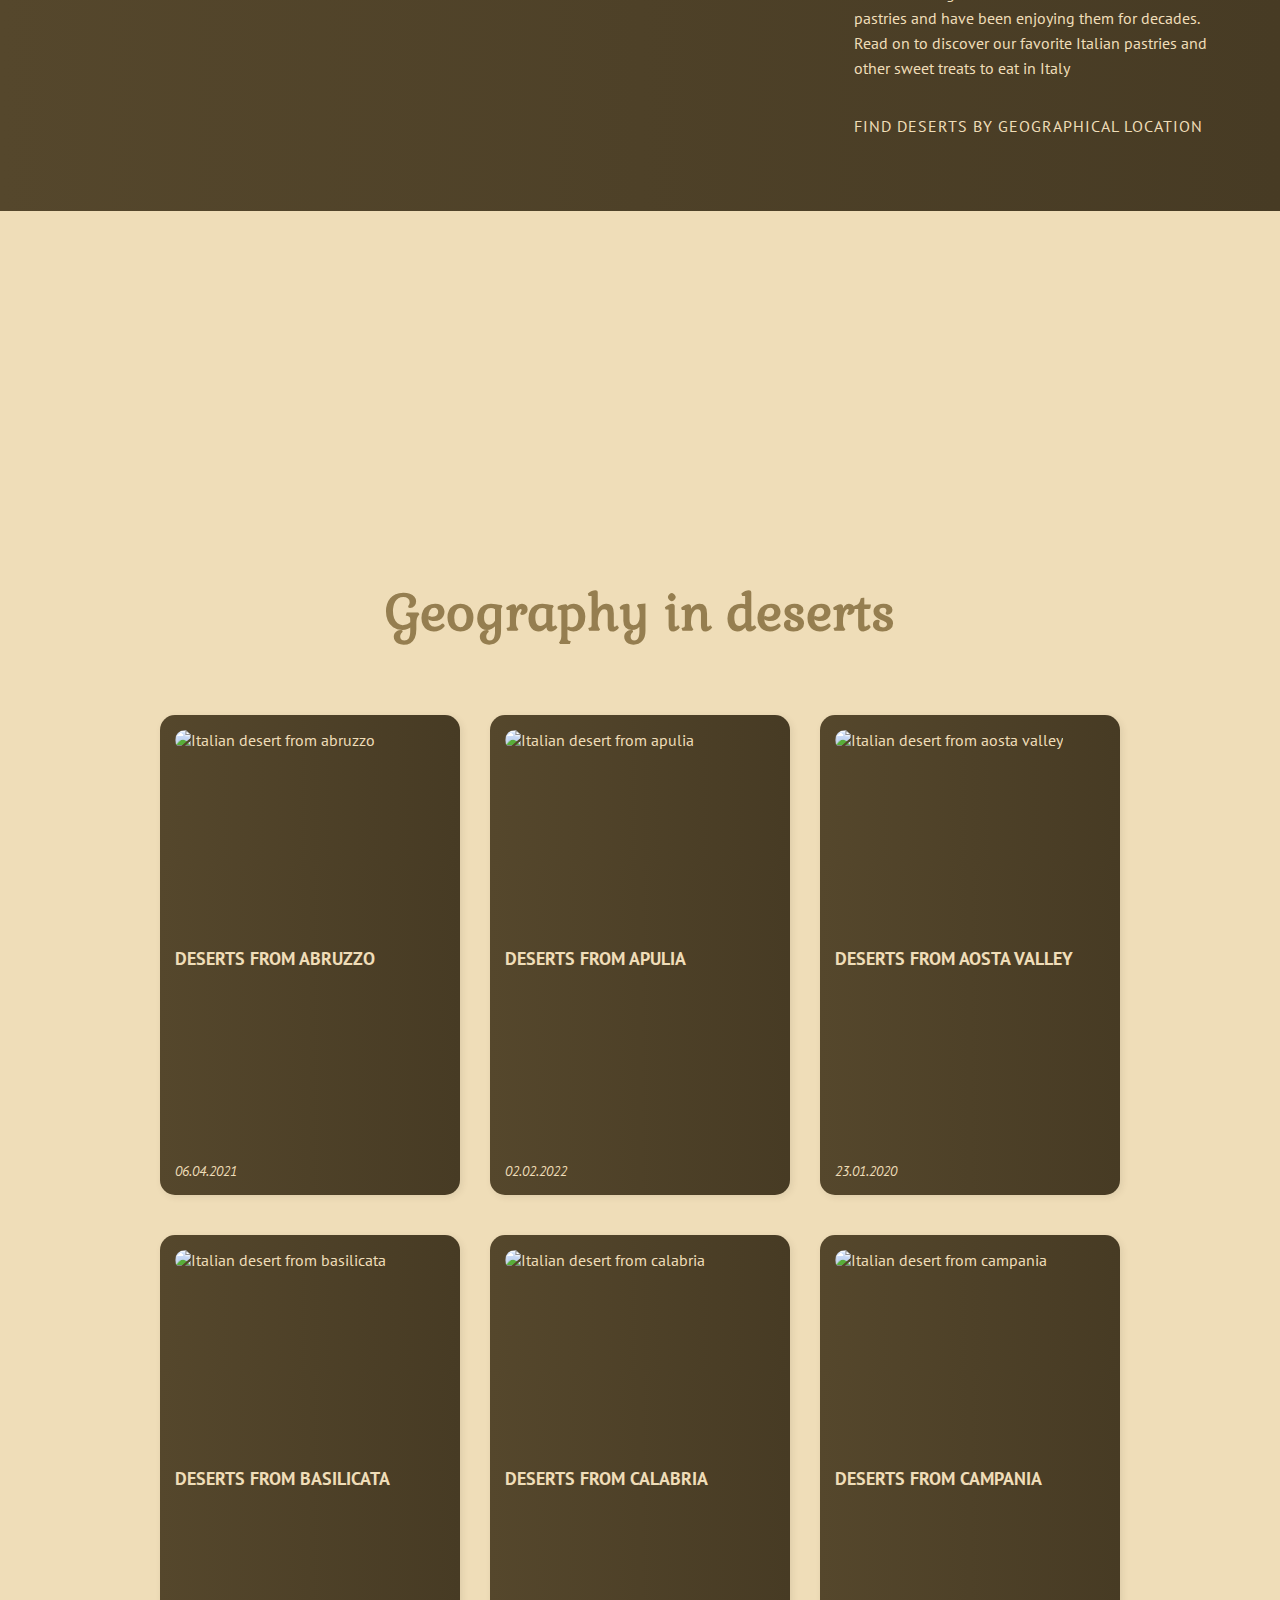
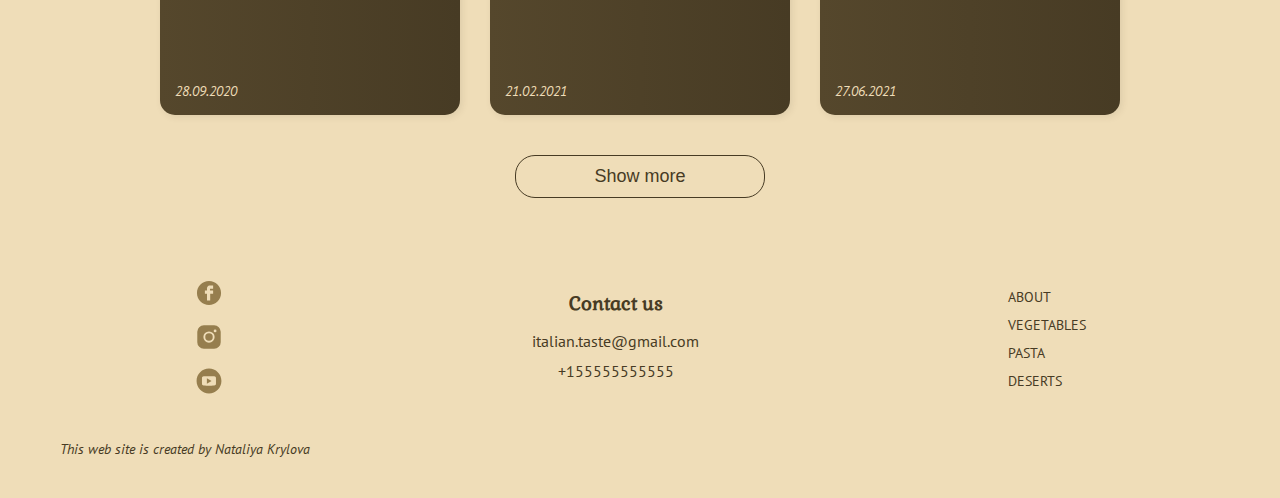
==== commit 9c428c95: "refactor: adjust header and footer styles" ====
--- a/deserts.html
+++ b/deserts.html
@@ -18,8 +18,8 @@
     <header class="header header_alternative">
       <div class="container">
         <h1 class="header__title header__title_alternative">
-          Wellcome <br />
-          to Sweet Kingdom
+          Wellcome to<br />
+          Sweet Kingdom
         </h1>
         <nav class="header__nav" id="header-nav">
           <ul class="header__list">
@@ -88,9 +88,9 @@
         </div>
         <div class="burger">
           <button class="burger__button" id="burger-button">
-            <span class="burger__line"></span>
-            <span class="burger__line"></span>
-            <span class="burger__line"></span>
+            <span class="burger__line burger__line_alternate"></span>
+            <span class="burger__line burger__line_alternate"></span>
+            <span class="burger__line burger__line_alternate"></span>
           </button>
         </div>
       </div>
@@ -380,7 +380,7 @@
       </section>
     </main>
 
-    <footer class="footer section" id="contacts">
+    <footer class="footer section footer_alternative" id="contacts">
       <div class="container container_flex">
         <div class="flex-block-3">
           <div class="social social_footer">
@@ -388,21 +388,21 @@
               <li class="social__item">
                 <a
                   href="https://www.facebook.com/"
-                  class="social__link social__link_alternative social__link_facebook"
+                  class="social__link social__link_facebook"
                   target="_blank"
                 ></a>
               </li>
               <li class="social__item">
                 <a
                   href="https://www.instagram.com/"
-                  class="social__link social__link_alternative social__link_instagram"
+                  class="social__link social__link_instagram"
                   target="_blank"
                 ></a>
               </li>
               <li class="social__item">
                 <a
                   href="https://www.youtube.com/"
-                  class="social__link social__link_alternative social__link_youtube"
+                  class="social__link social__link_youtube"
                   target="_blank"
                 ></a>
               </li>
@@ -421,16 +421,16 @@
           </div>
           <ul class="footer__list">
             <li class="footer__item">
-              <a href="index.html#about" class="footer__link">About</a>
+              <a href="index.html#about" class="footer__link footer__link_alternative">About</a>
             </li>
             <li class="footer__item">
-              <a href="vegetables.html" class="footer__link">Vegetables</a>
+              <a href="vegetables.html" class="footer__link footer__link_alternative">Vegetables</a>
             </li>
             <li class="footer__item">
-              <a href="pasta.html" class="footer__link">Pasta</a>
+              <a href="pasta.html" class="footer__link footer__link_alternative">Pasta</a>
             </li>
             <li class="footer__item">
-              <a href="#location" class="footer__link">Deserts</a>
+              <a href="#location" class="footer__link footer__link_alternative">Deserts</a>
             </li>
           </ul>
         </div>
--- a/css/style.css
+++ b/css/style.css
@@ -43,6 +43,10 @@
     color: var(--primary-text-color);
 }
 
+.block {
+    overflow-y: hidden;
+}
+
 h1,
 h2,
 h3 {
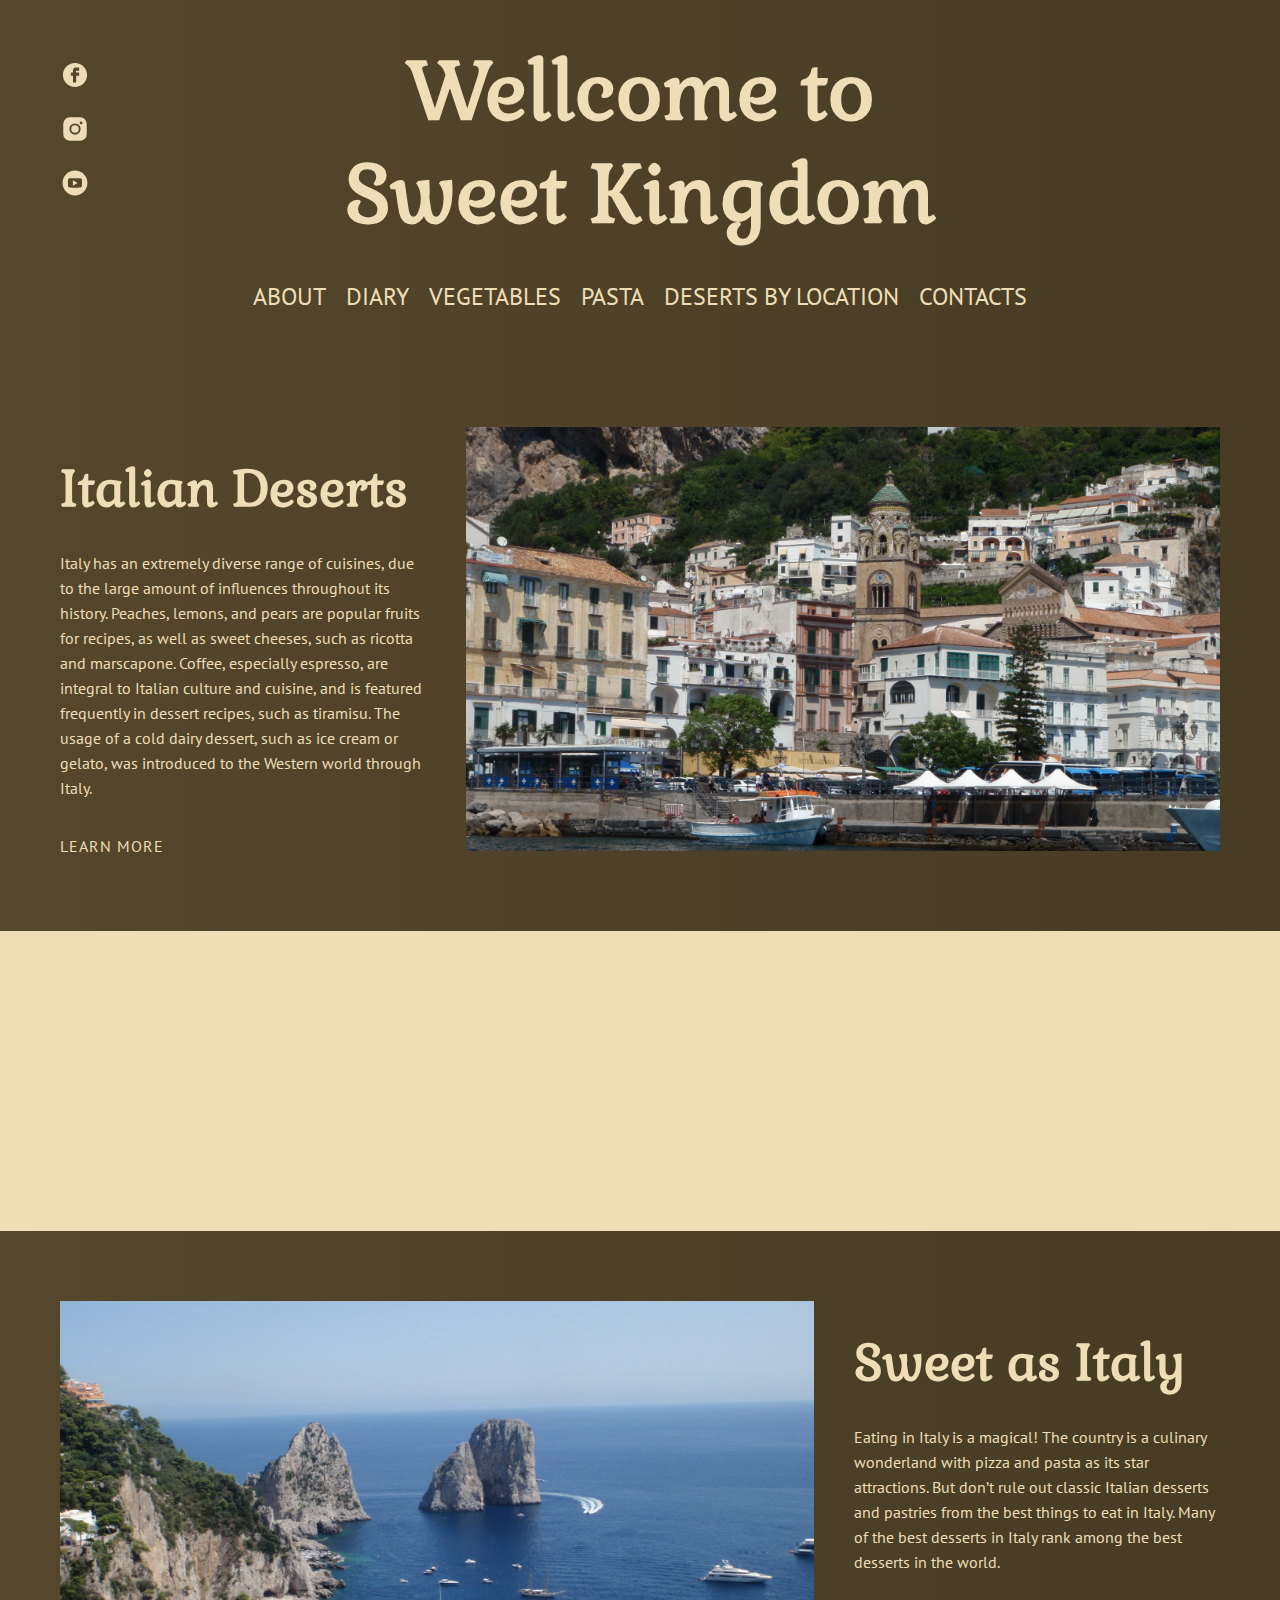
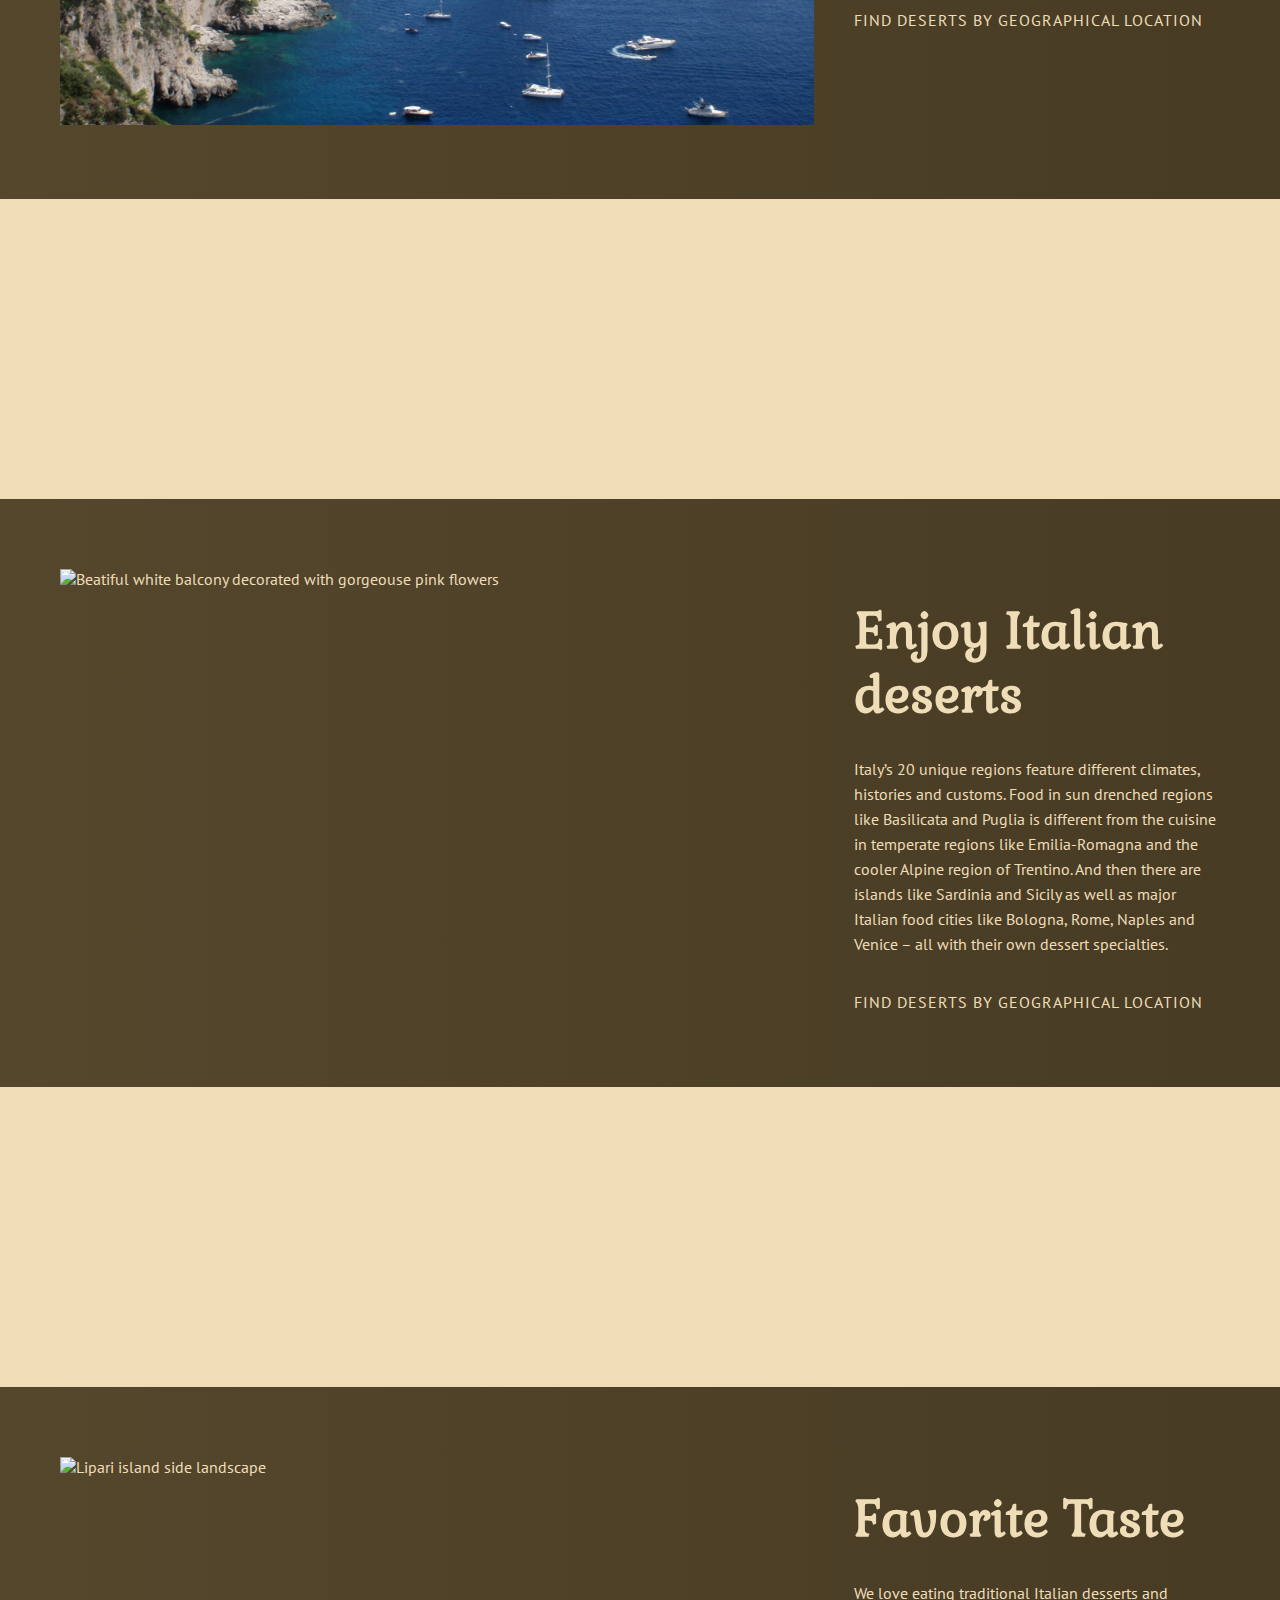
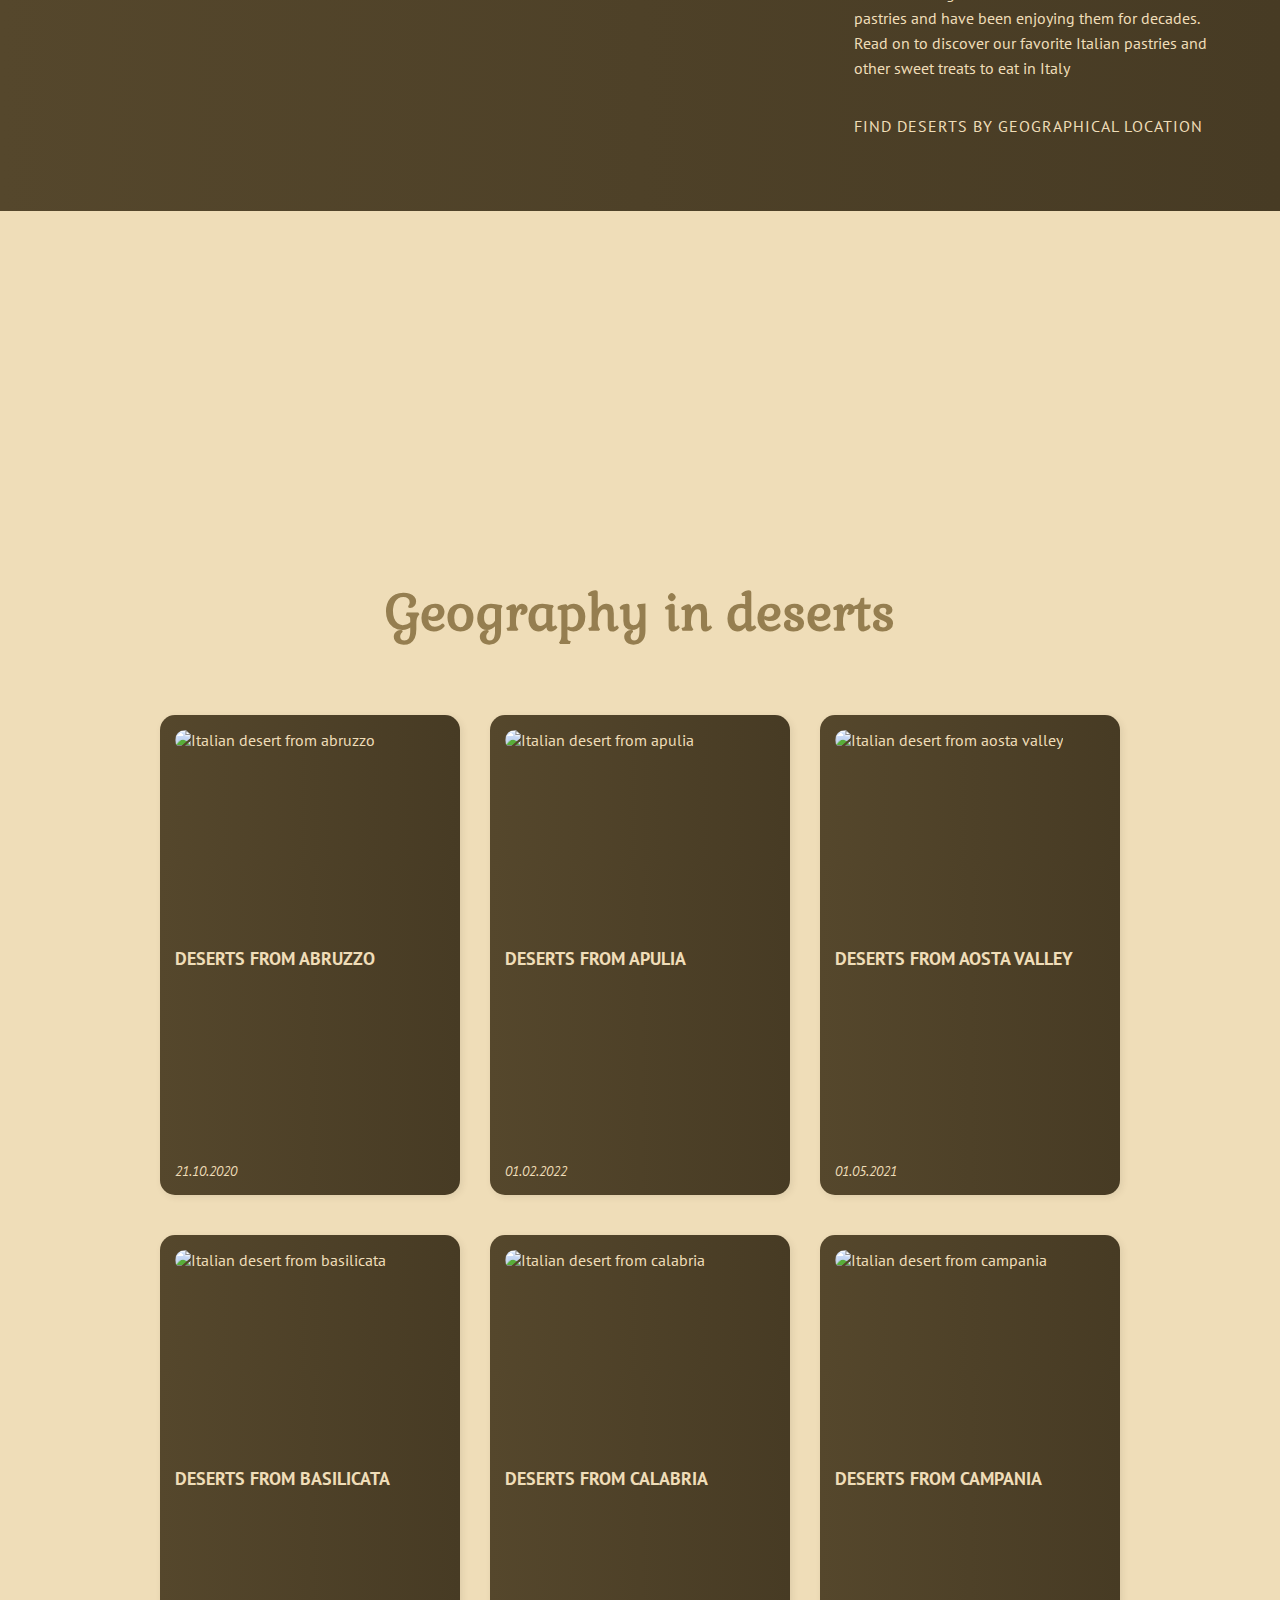
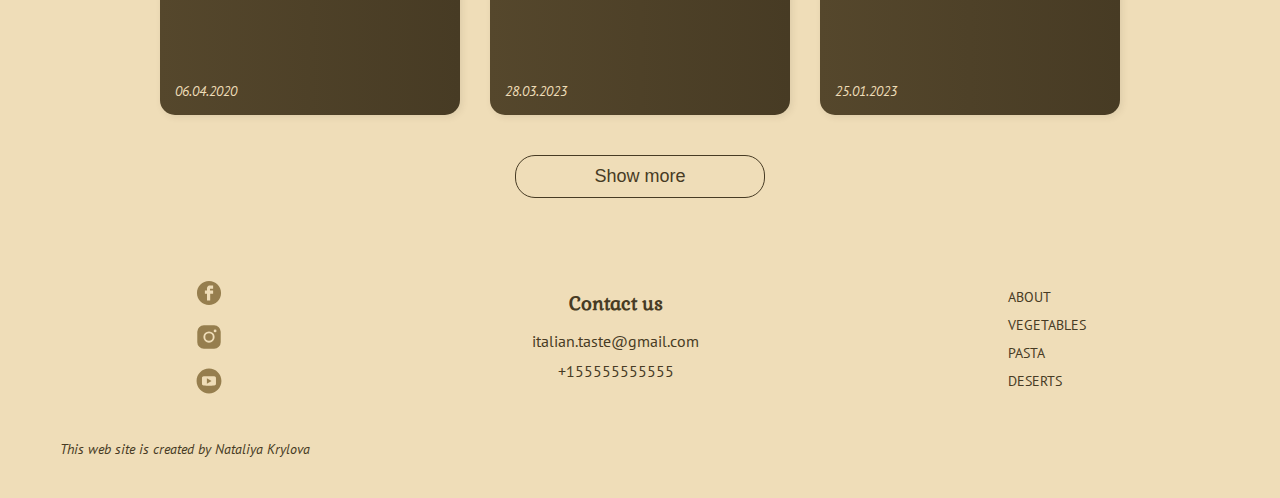
==== commit 7047e8dd: "refactor: add settings.json file and delete trailing slashes in void-element" ====
--- a/deserts.html
+++ b/deserts.html
@@ -1,24 +1,23 @@
 <!DOCTYPE html>
 <html lang="en">
   <head>
-    <meta charset="UTF-8" />
-    <meta http-equiv="X-UA-Compatible" content="IE=edge" />
-    <meta name="viewport" content="width=device-width, initial-scale=1.0" />
-    <link rel="shortcut icon" href="./images/favico.ico" type="image/x-icon" />
-    <link rel="preconnect" href="https://fonts.googleapis.com" />
-    <link rel="preconnect" href="https://fonts.gstatic.com" crossorigin />
+    <meta charset="UTF-8">
+    <meta http-equiv="X-UA-Compatible" content="IE=edge">
+    <meta name="viewport" content="width=device-width, initial-scale=1.0">
+    <link rel="shortcut icon" href="./images/favico.ico" type="image/x-icon">
+    <link rel="preconnect" href="https://fonts.googleapis.com">
+    <link rel="preconnect" href="https://fonts.gstatic.com" crossorigin>
     <link
       href="https://fonts.googleapis.com/css2?family=Gabriela&family=PT+Sans:ital@0;1&display=swap"
-      rel="stylesheet"
-    />
-    <link rel="stylesheet" href="css/style.css" />
+      rel="stylesheet">
+    <link rel="stylesheet" href="css/style.css">
     <title>Italian Deserts</title>
   </head>
   <body>
     <header class="header header_alternative">
       <div class="container">
         <h1 class="header__title header__title_alternative">
-          Wellcome to<br />
+          Wellcome to<br>
           Sweet Kingdom
         </h1>
         <nav class="header__nav" id="header-nav">
@@ -128,8 +127,7 @@
               <img
                 src="./images/deserts/page-deserts1.JPG"
                 alt="Italian Positano landscape from the sea"
-                class="flex-block__image"
-              />
+                class="flex-block__image">
             </div>
           </div>
         </div>
@@ -172,8 +170,7 @@
               <img
                 src="./images/deserts/page-deserts2.JPG"
                 alt="Capri sea side landscape"
-                class="flex-block__image"
-              />
+                class="flex-block__image">
             </div>
           </div>
         </div>
@@ -219,8 +216,7 @@
               <img
                 src="./images/deserts/page-deserts3.JPG"
                 alt="Beatiful white balcony decorated with gorgeouse pink flowers"
-                class="flex-block__image"
-              />
+                class="flex-block__image">
             </div>
           </div>
         </div>
@@ -262,8 +258,7 @@
               <img
                 src="./images/deserts/page-deserts4.JPG"
                 alt="Lipari island side landscape"
-                class="flex-block__image"
-              />
+                class="flex-block__image">
             </div>
           </div>
         </div>
@@ -284,96 +279,6 @@
         <div class="container">
           <h2 class="section__title">Geography in deserts</h2>
           <ul class="block-grid block-grid_terziary" id="deserts-cards-wrapper">
-            <!-- <li class="block-grid__item">
-              <a href="" class="block-grid__link card">
-                <h3 class="card__title">Deserts from Apulia</h3>
-                <p class="card__date">
-                  <time class="card__time">20.03.2023</time>
-                </p>
-                <div class="card__image-wrapper">
-                  <img
-                    src="./images/deserts/location/apulia.jpg"
-                    alt="beatiful landscape in apulia, Italy"
-                    class="card__image"
-                  />
-                </div>
-              </a>
-            </li>
-            <li class="block-grid__item">
-              <a href="" class="block-grid__link card">
-                <h3 class="card__title">Cherry jam's secrets</h3>
-                <p class="card__date">
-                  <time class="card__time">10.03.2023</time>
-                </p>
-                <div class="card__image-wrapper">
-                  <img
-                    src="./images/diary-images/2.jpg"
-                    alt="fresh red cherries in orange pot"
-                    class="card__image"
-                  />
-                </div>
-              </a>
-            </li>
-            <li class="block-grid__item">
-              <a href="" class="block-grid__link card">
-                <h3 class="card__title">Simple recipe with spaghetti</h3>
-                <p class="card__date">
-                  <time class="card__time">25.01.2023</time>
-                </p>
-                <div class="card__image-wrapper">
-                  <img
-                    src="./images/diary-images/3.jpg"
-                    alt="italian dry spaghetti with fresh tomatoes"
-                    class="card__image"
-                  />
-                </div>
-              </a>
-            </li>
-            <li class="block-grid__item">
-              <a href="" class="block-grid__link card">
-                <h3 class="card__title">Unexpected pancake</h3>
-                <p class="card__date">
-                  <time class="card__time">06.01.2023</time>
-                </p>
-                <div class="card__image-wrapper">
-                  <img
-                    src="./images/diary-images/4.jpg"
-                    alt="delicious pancakes decorated with fresh cherries"
-                    class="card__image"
-                  />
-                </div>
-              </a>
-            </li>
-            <li class="block-grid__item">
-              <a href="" class="block-grid__link card">
-                <h3 class="card__title">How to choose spaghetti</h3>
-                <p class="card__date">
-                  <time class="card__time">28.12.2022</time>
-                </p>
-                <div class="card__image-wrapper">
-                  <img
-                    src="./images/diary-images/5.jpg"
-                    alt="italian dry spaghetti in wicker basket"
-                    class="card__image"
-                  />
-                </div>
-              </a>
-            </li>
-            <li class="block-grid__item">
-              <a href="" class="block-grid__link card">
-                <h3 class="card__title">Wine or rice? Let's try both</h3>
-                <p class="card__date">
-                  <time class="card__time">15.11.2022</time>
-                </p>
-                <div class="card__image-wrapper">
-                  <img
-                    src="./images/diary-images/6.jpg"
-                    alt="italian red wine rice with a glass of red wine"
-                    class="card__image"
-                  />
-                </div>
-              </a>
-            </li> -->
           </ul>
           <button class="button" id="deserts-cards-btn">Show more</button>
         </div>
@@ -421,16 +326,28 @@
           </div>
           <ul class="footer__list">
             <li class="footer__item">
-              <a href="index.html#about" class="footer__link footer__link_alternative">About</a>
+              <a
+                href="index.html#about"
+                class="footer__link footer__link_alternative"
+                >About</a
+              >
             </li>
             <li class="footer__item">
-              <a href="vegetables.html" class="footer__link footer__link_alternative">Vegetables</a>
+              <a
+                href="vegetables.html"
+                class="footer__link footer__link_alternative"
+                >Vegetables</a
+              >
             </li>
             <li class="footer__item">
-              <a href="pasta.html" class="footer__link footer__link_alternative">Pasta</a>
+              <a href="pasta.html" class="footer__link footer__link_alternative"
+                >Pasta</a
+              >
             </li>
             <li class="footer__item">
-              <a href="#location" class="footer__link footer__link_alternative">Deserts</a>
+              <a href="#location" class="footer__link footer__link_alternative"
+                >Deserts</a
+              >
             </li>
           </ul>
         </div>
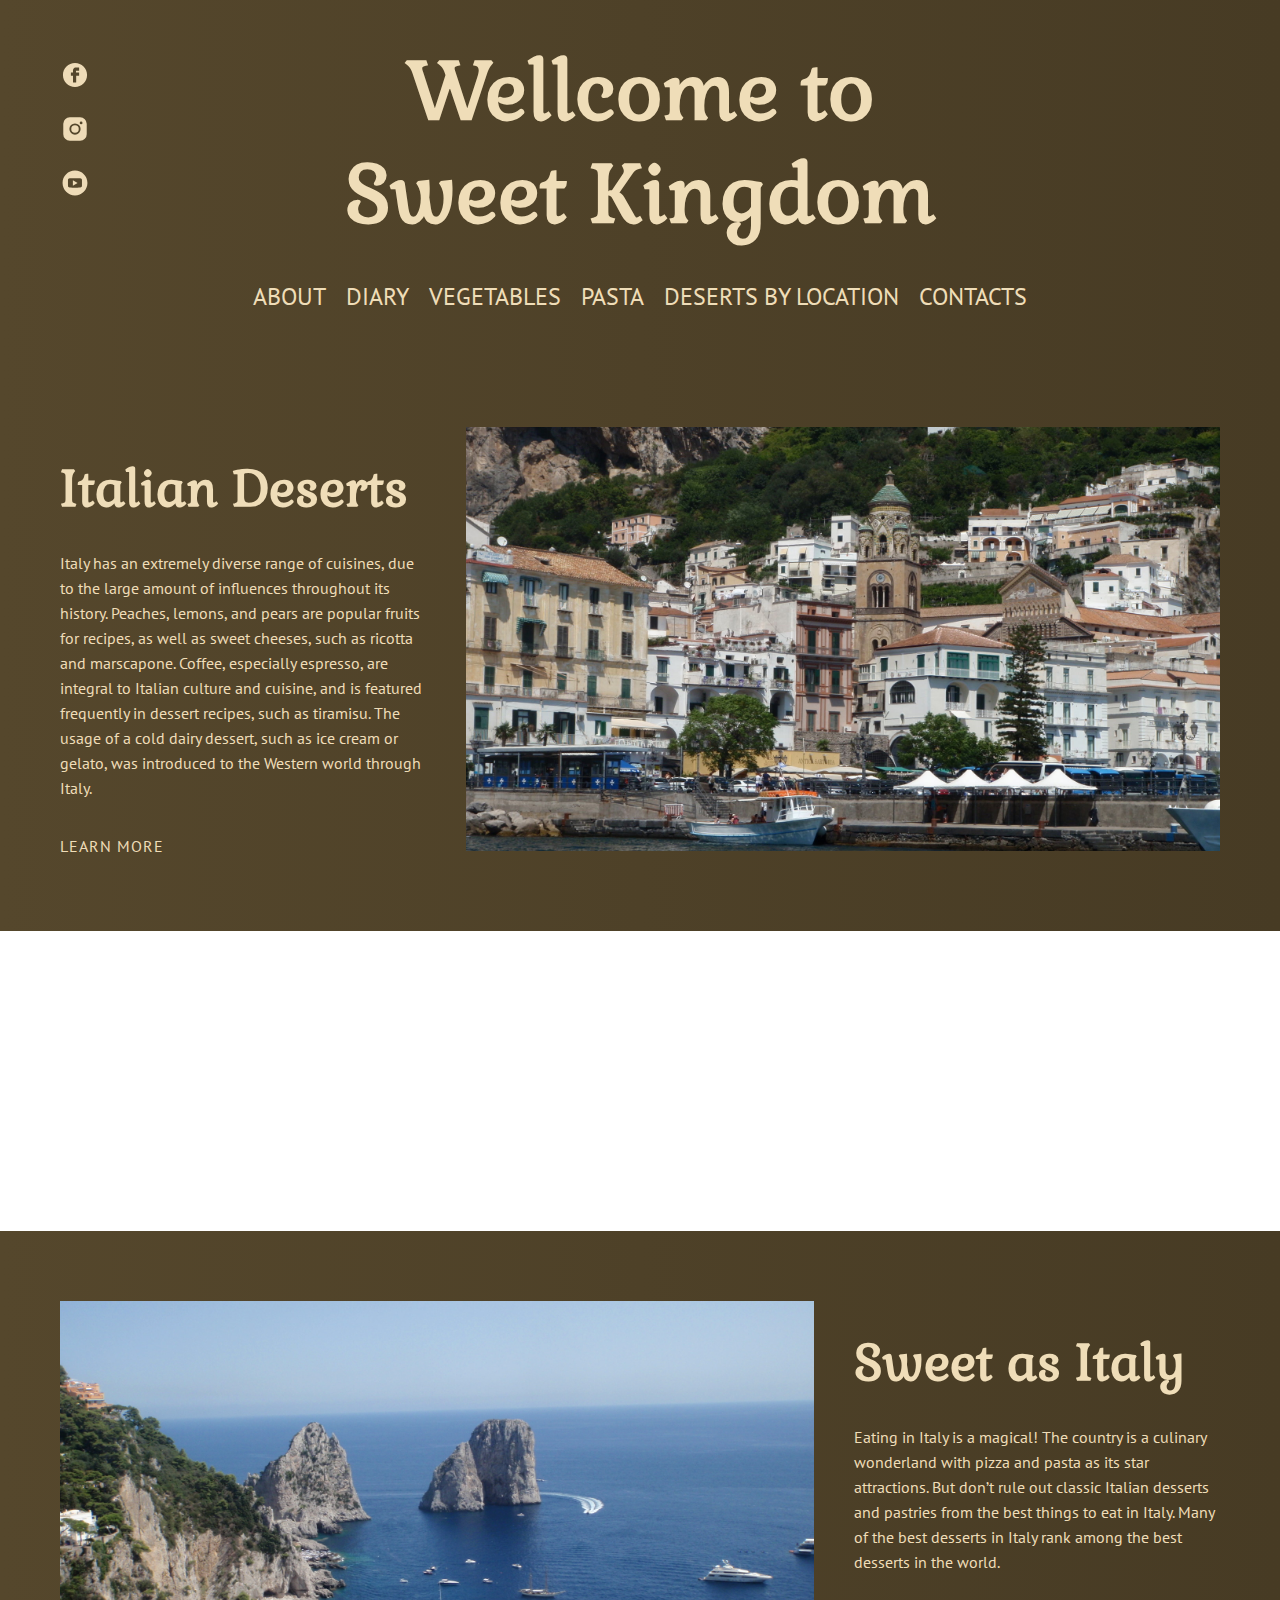
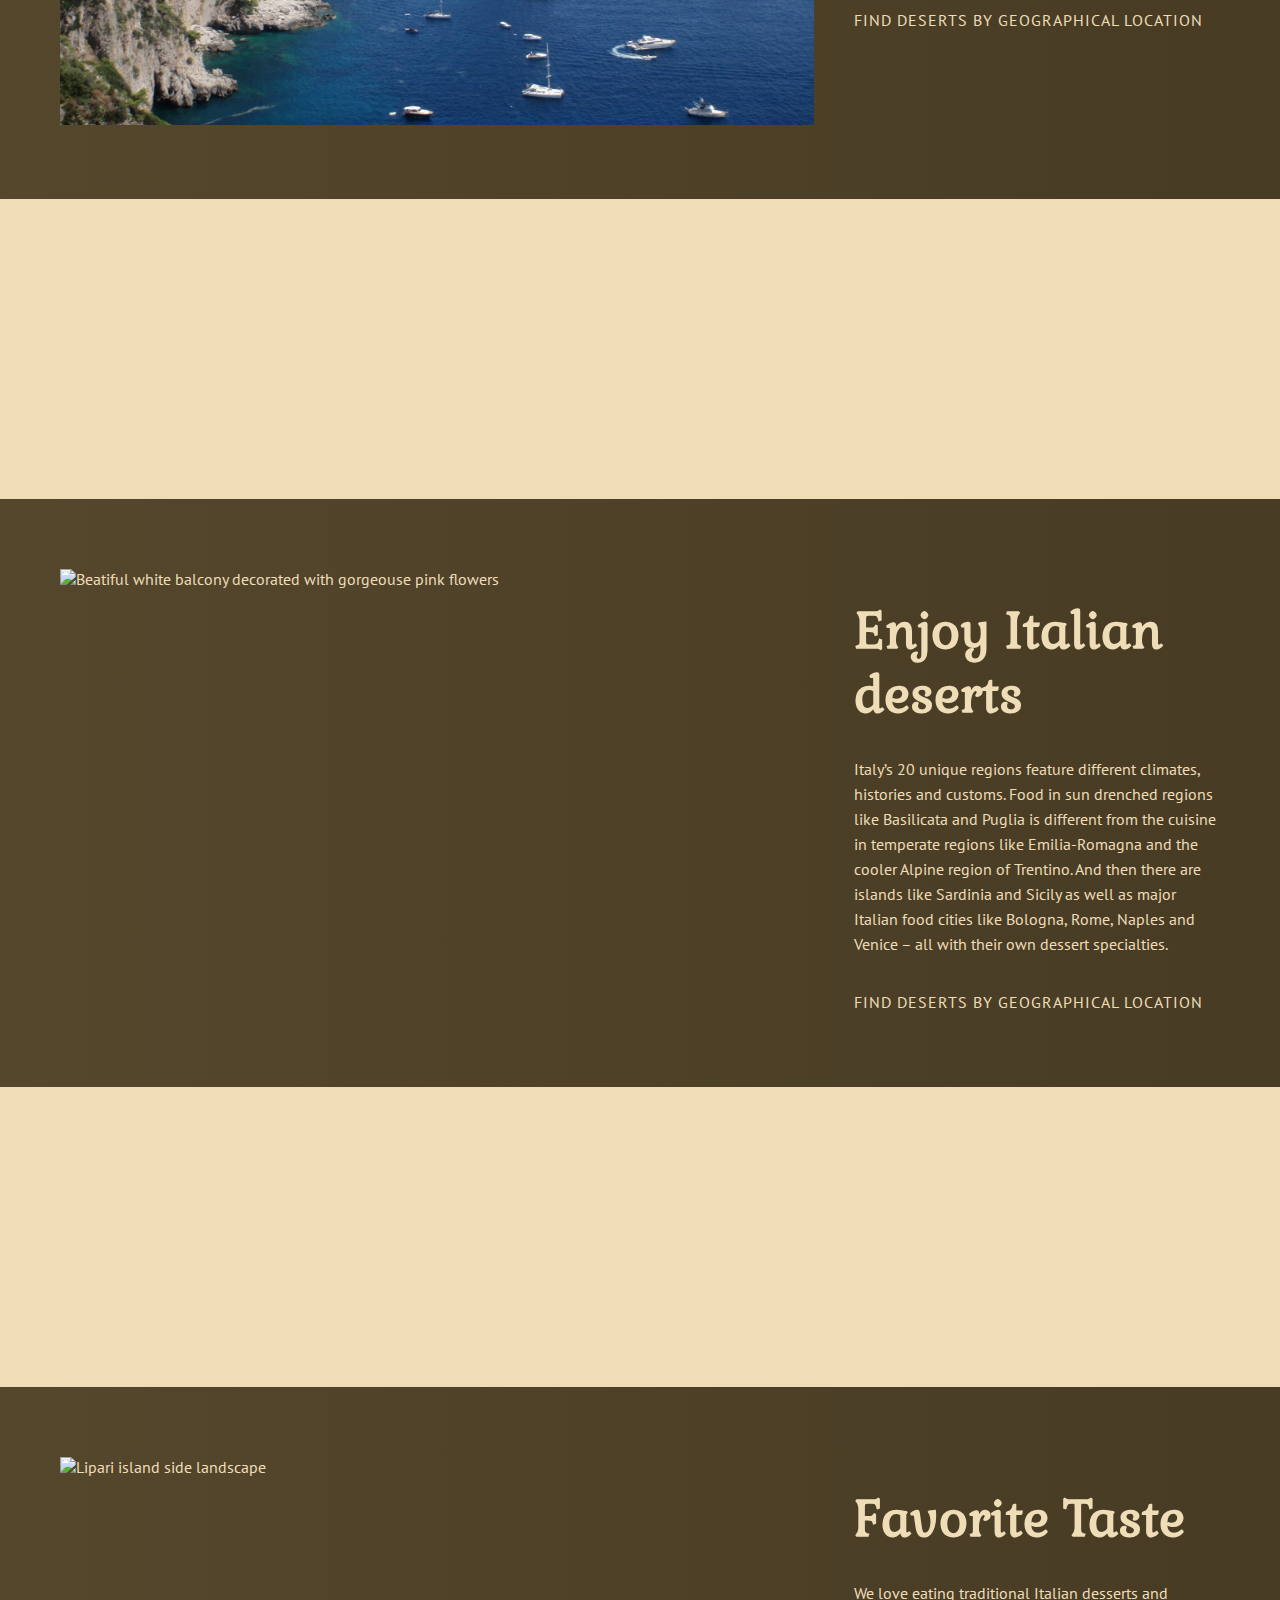
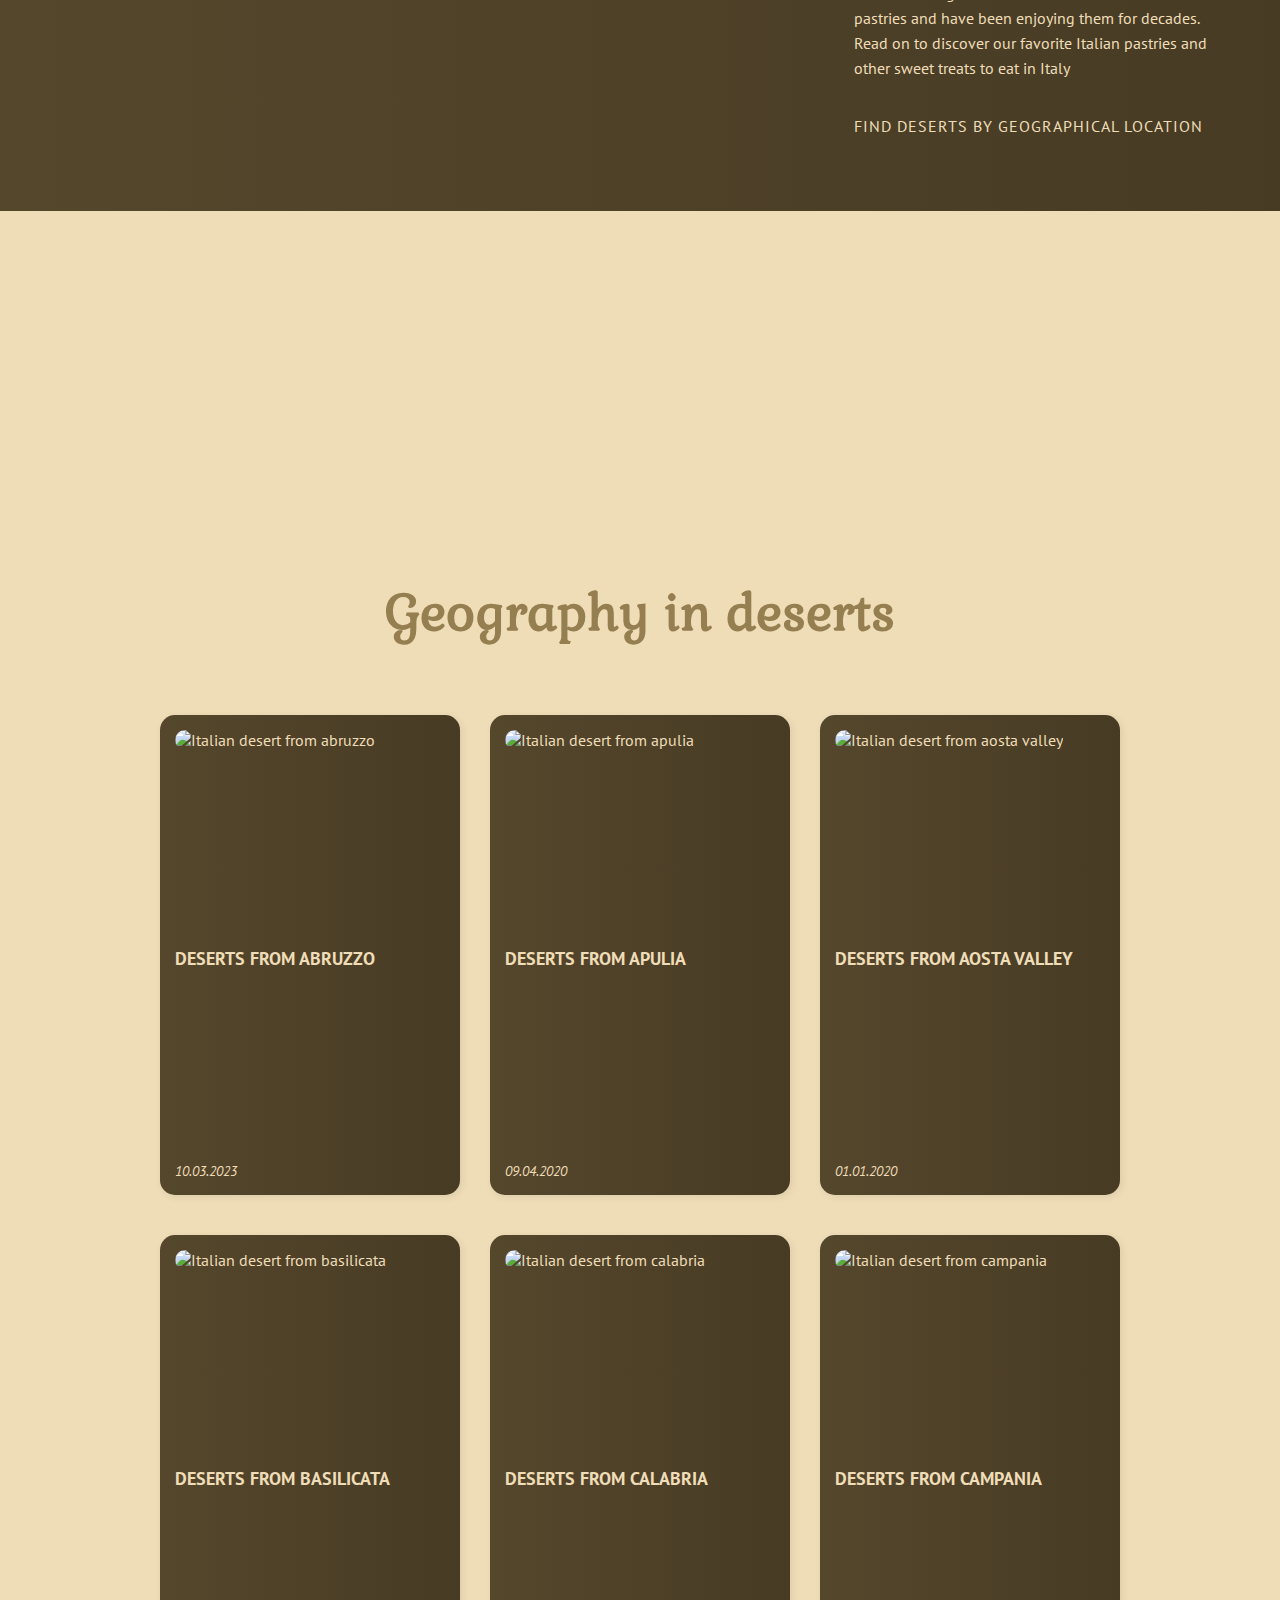
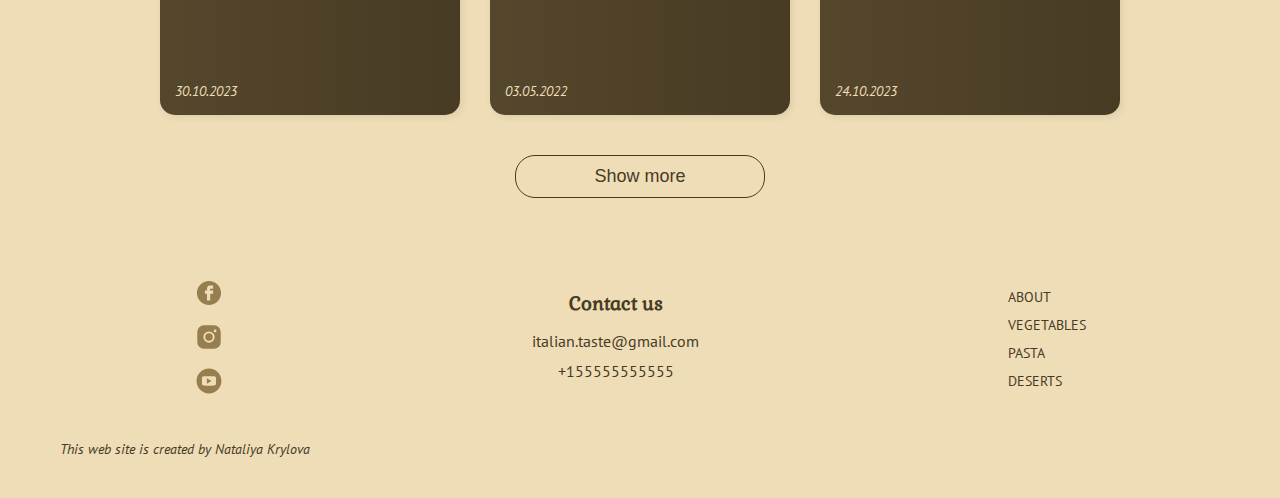
==== commit 61f65a7a: "refactor: delete main.css" ====
--- a/deserts.html
+++ b/deserts.html
@@ -144,7 +144,7 @@
         </div>
       </section>
 
-      <section class="section section_alternative" id="vegetables">
+      <section class="section section_alternative">
         <div class="container">
           <div class="flex-block-2 flex-block-2_reverse">
             <div class="flex-block__column">
@@ -187,7 +187,7 @@
         </div>
       </section>
 
-      <section class="section section_alternative" id="vegetables">
+      <section class="section section_alternative">
         <div class="container">
           <div class="flex-block-2 flex-block-2_reverse">
             <div class="flex-block__column">
@@ -233,7 +233,7 @@
         </div>
       </section>
 
-      <section class="section section_alternative" id="vegetables">
+      <section class="section section_alternative">
         <div class="container">
           <div class="flex-block-2 flex-block-2_reverse">
             <div class="flex-block__column">
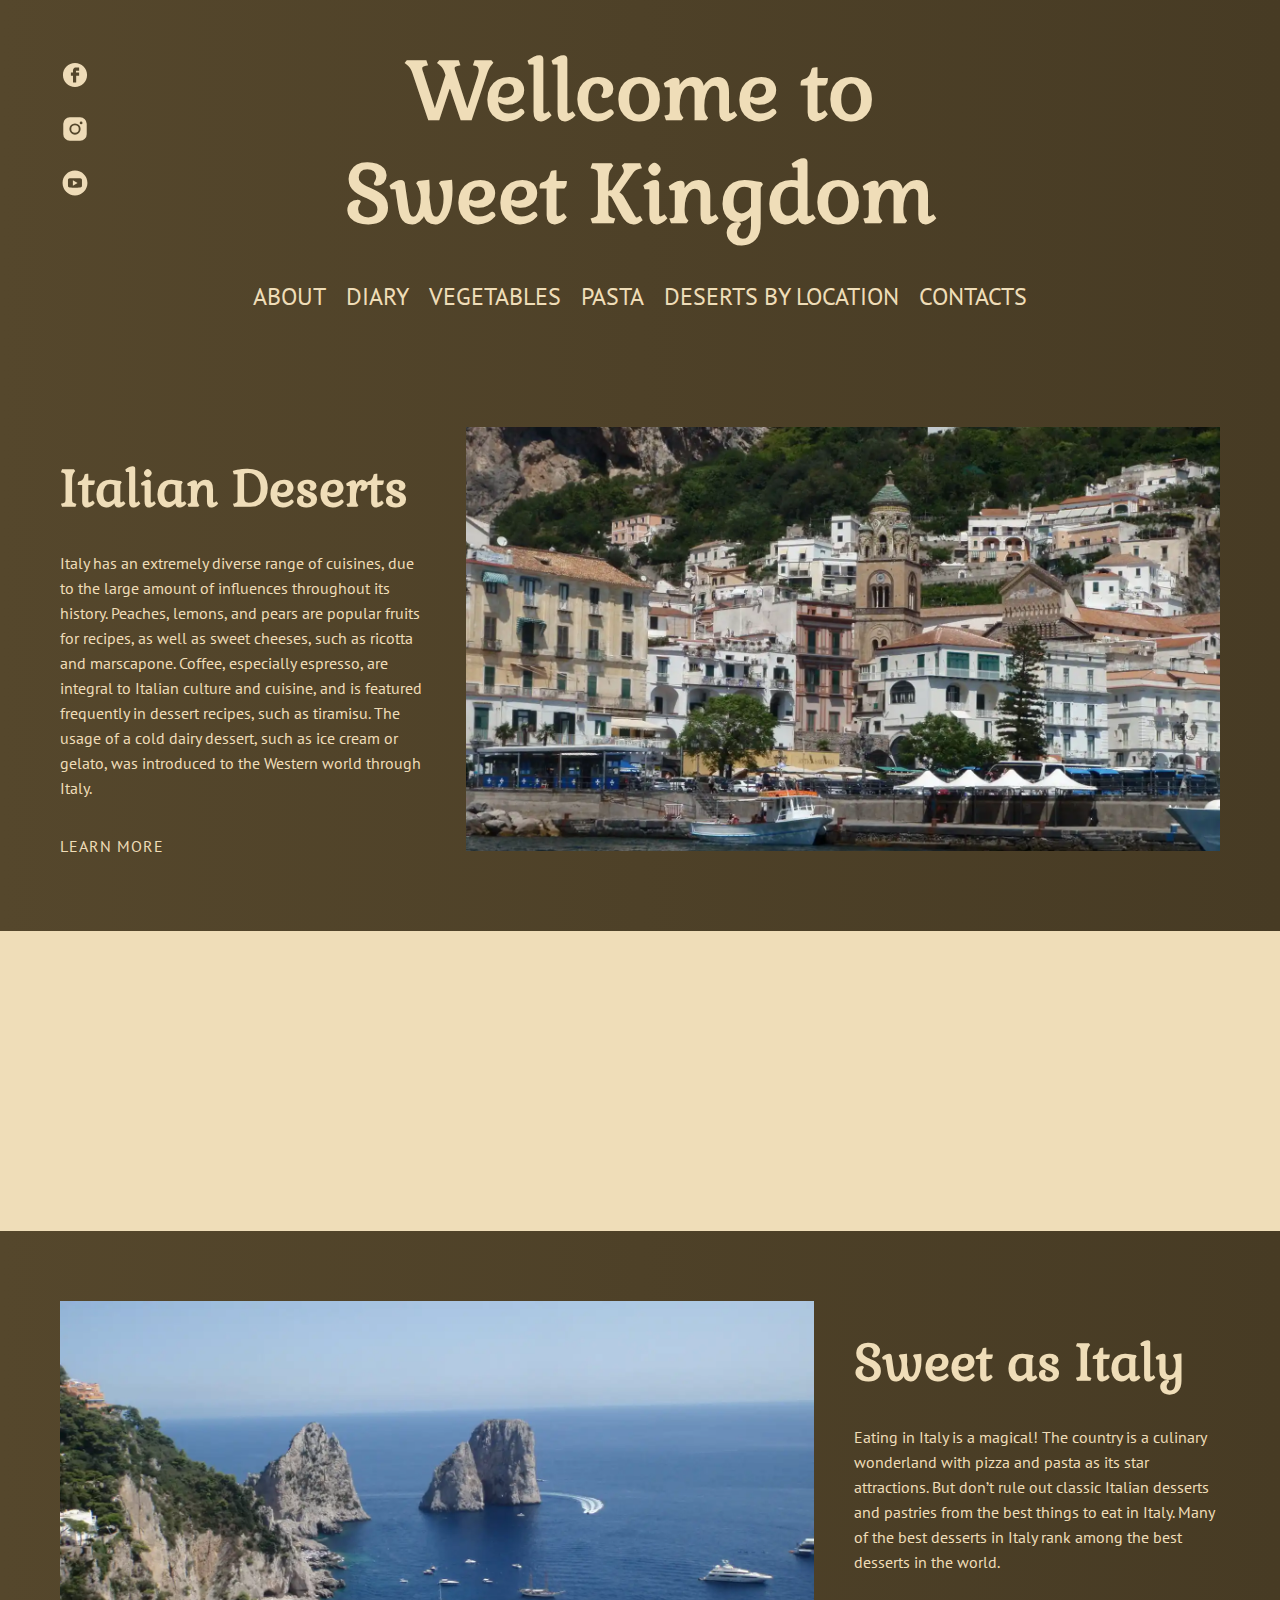
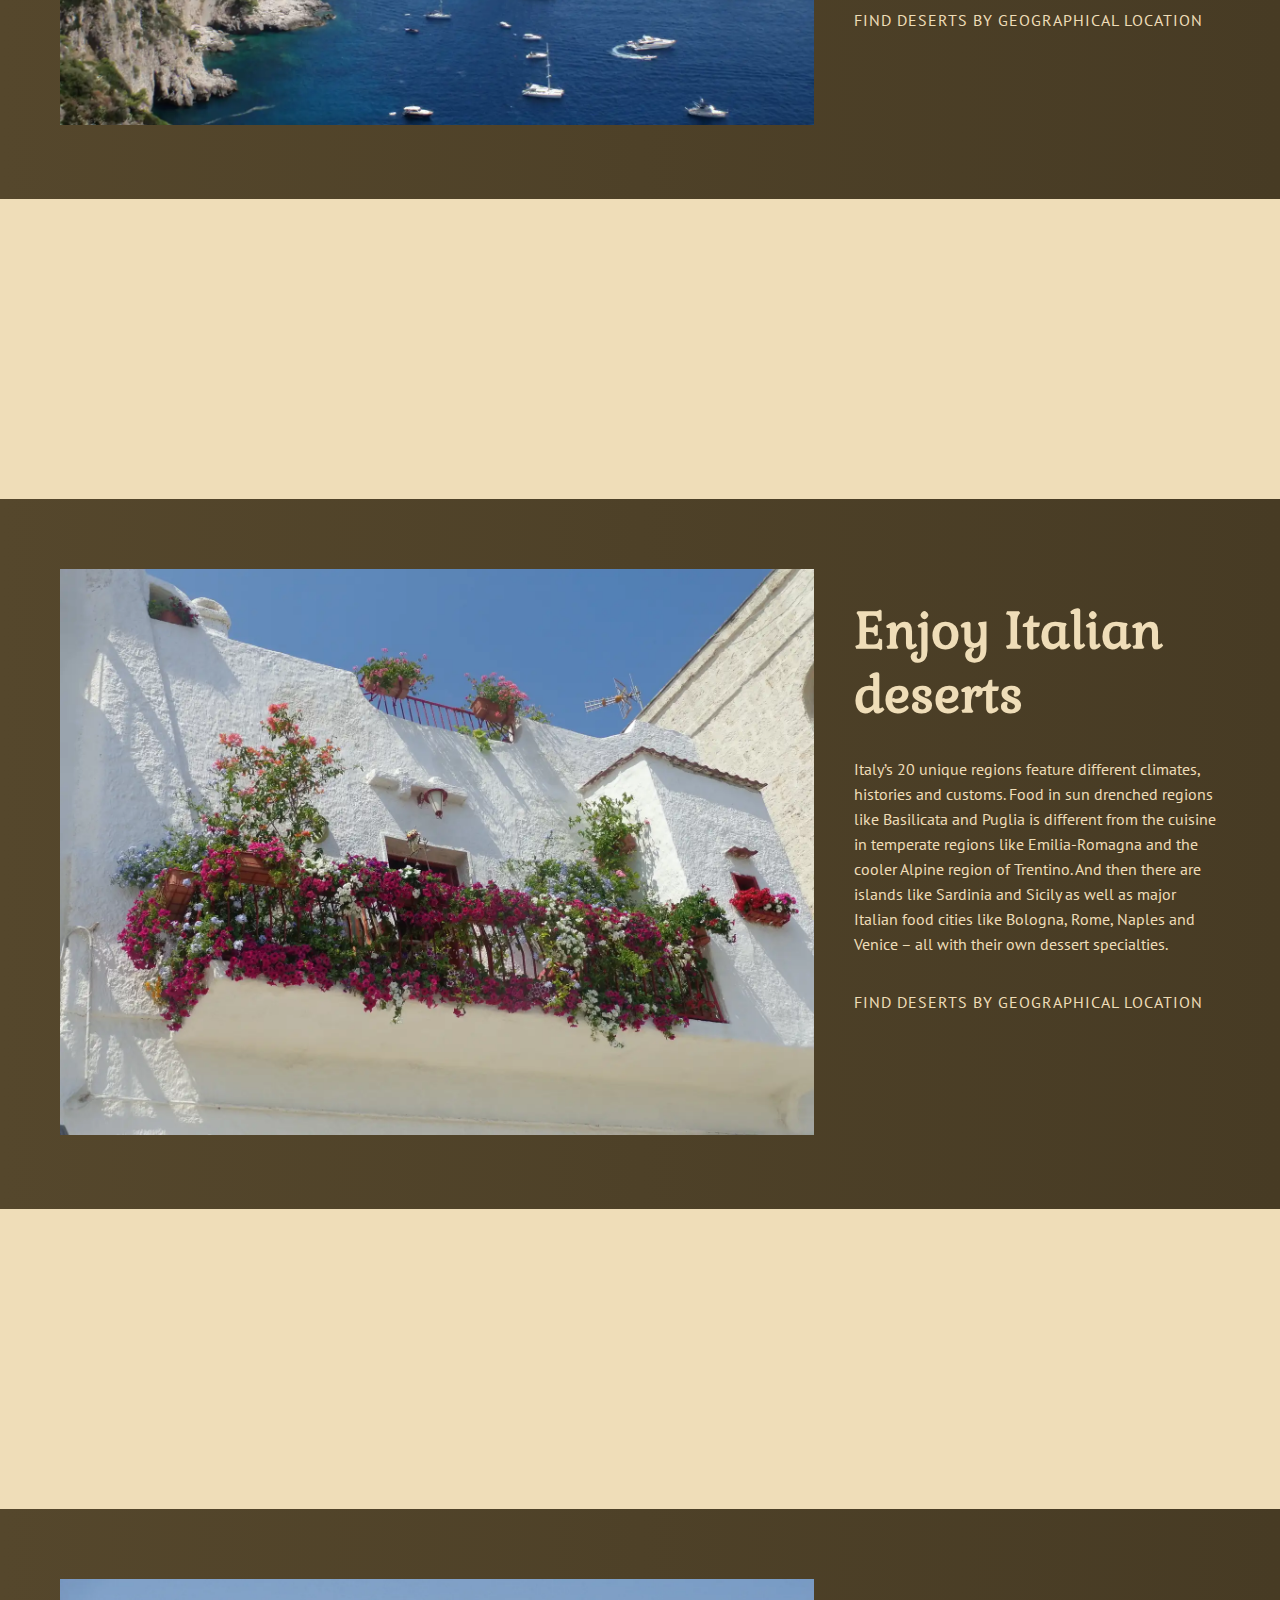
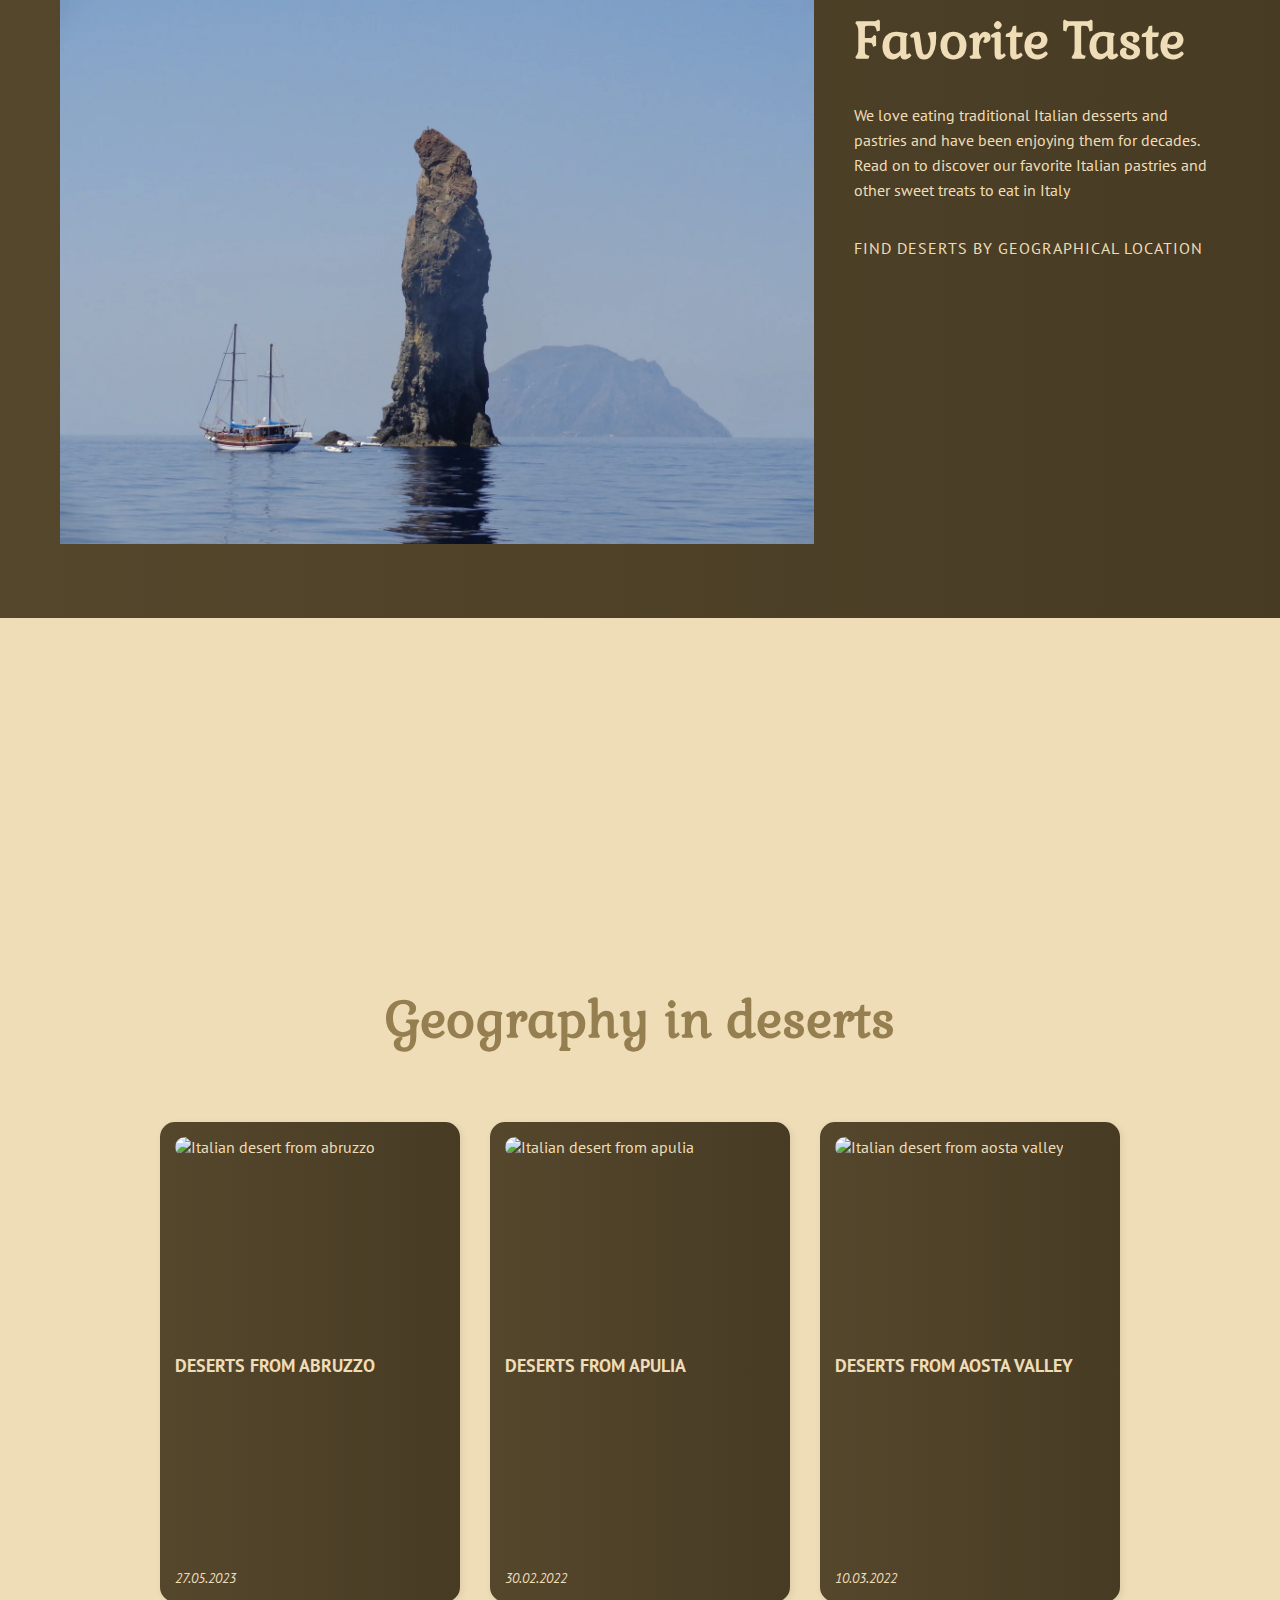
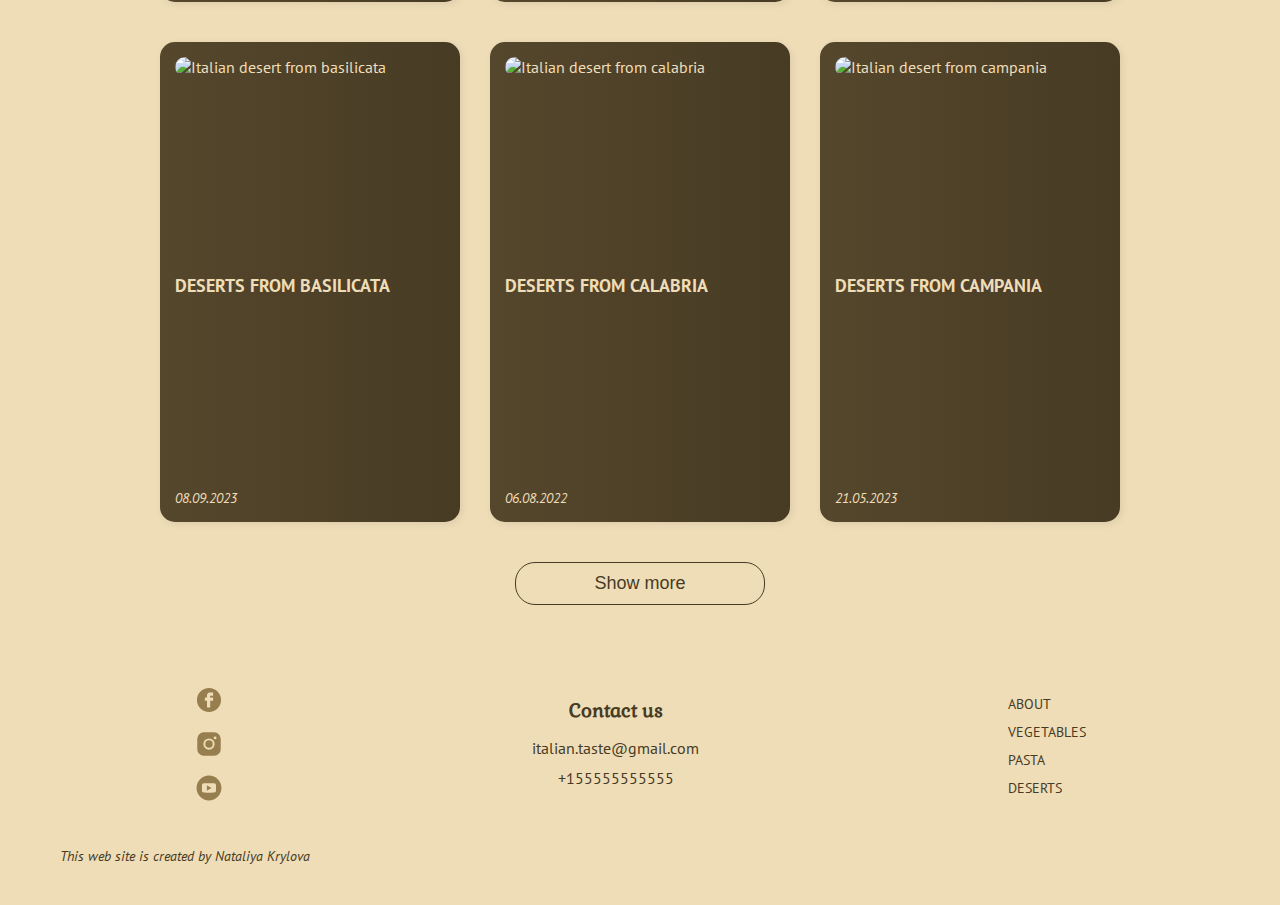
==== commit 2e05c8fe: "optimaze pictures, add picture tag and webp format" ====
--- a/deserts.html
+++ b/deserts.html
@@ -124,10 +124,16 @@
               >
             </div>
             <div class="flex-block__column flex-block__column_image">
-              <img
+              <picture>
+                <source srcset="./images/deserts/page-deserts1.webp" type="image/webp"
+                ></source>
+                <source srcset="./images/deserts/page-deserts1.jpg" type="image/jpg"
+                ></source>
+                <img
                 src="./images/deserts/page-deserts1.JPG"
                 alt="Italian Positano landscape from the sea"
                 class="flex-block__image">
+              </picture>
             </div>
           </div>
         </div>
@@ -167,10 +173,16 @@
               >
             </div>
             <div class="flex-block__column flex-block__column_image">
-              <img
-                src="./images/deserts/page-deserts2.JPG"
+              <picture>
+                <source srcset="./images/deserts/page-deserts2.webp" type="image/webp"
+                ></source>
+                <source srcset="./images/deserts/page-deserts2.jpg" type="image/jpg"
+                ></source>
+                <img
+                src="./images/deserts/page-deserts2.jpg"
                 alt="Capri sea side landscape"
                 class="flex-block__image">
+              </picture>
             </div>
           </div>
         </div>
@@ -213,10 +225,16 @@
               >
             </div>
             <div class="flex-block__column flex-block__column_image">
-              <img
-                src="./images/deserts/page-deserts3.JPG"
-                alt="Beatiful white balcony decorated with gorgeouse pink flowers"
+              <picture>
+                <source srcset="./images/deserts/page-deserts3.webp" type="image/webp"
+                ></source>
+                <source srcset="./images/deserts/page-deserts3.jpg" type="image/jpg"
+                ></source>
+                <img
+                src="./images/deserts/page-deserts3.jpg"
+                alt="Italian Positano landscape from the sea"
                 class="flex-block__image">
+              </picture>
             </div>
           </div>
         </div>
@@ -255,10 +273,16 @@
               >
             </div>
             <div class="flex-block__column flex-block__column_image">
-              <img
-                src="./images/deserts/page-deserts4.JPG"
-                alt="Lipari island side landscape"
+              <picture>
+                <source srcset="./images/deserts/page-deserts4.webp" type="image/webp"
+                ></source>
+                <source srcset="./images/deserts/page-deserts4.jpg" type="image/jpg"
+                ></source>
+                <img
+                src="./images/deserts/page-deserts4.jpg"
+                alt="Italian Positano landscape from the sea"
                 class="flex-block__image">
+              </picture>
             </div>
           </div>
         </div>
--- a/css/style.css
+++ b/css/style.css
@@ -1,17 +1,16 @@
+@import "./block-grid.css";
 @import "./burger.css";
-@import "./container.css";
-@import "./header.css";
-@import "./social.css";
-@import "./main.css";
-@import "./section.css";
-@import "./flex-block.css";
-@import "./block-grid.css";
 @import "./button.css";
 @import "./card.css";
+@import "./container.css";
+@import "./flex-block.css";
+@import "./footer.css";
+@import "./header.css";
 @import "./parallax.css";
+@import "./section.css";
 @import "./single-card.css";
+@import "./social.css";
 @import "./visualy-hidden.css";
-@import "./footer.css";
 
 :root {
     --primary-color: #EFDDB8;
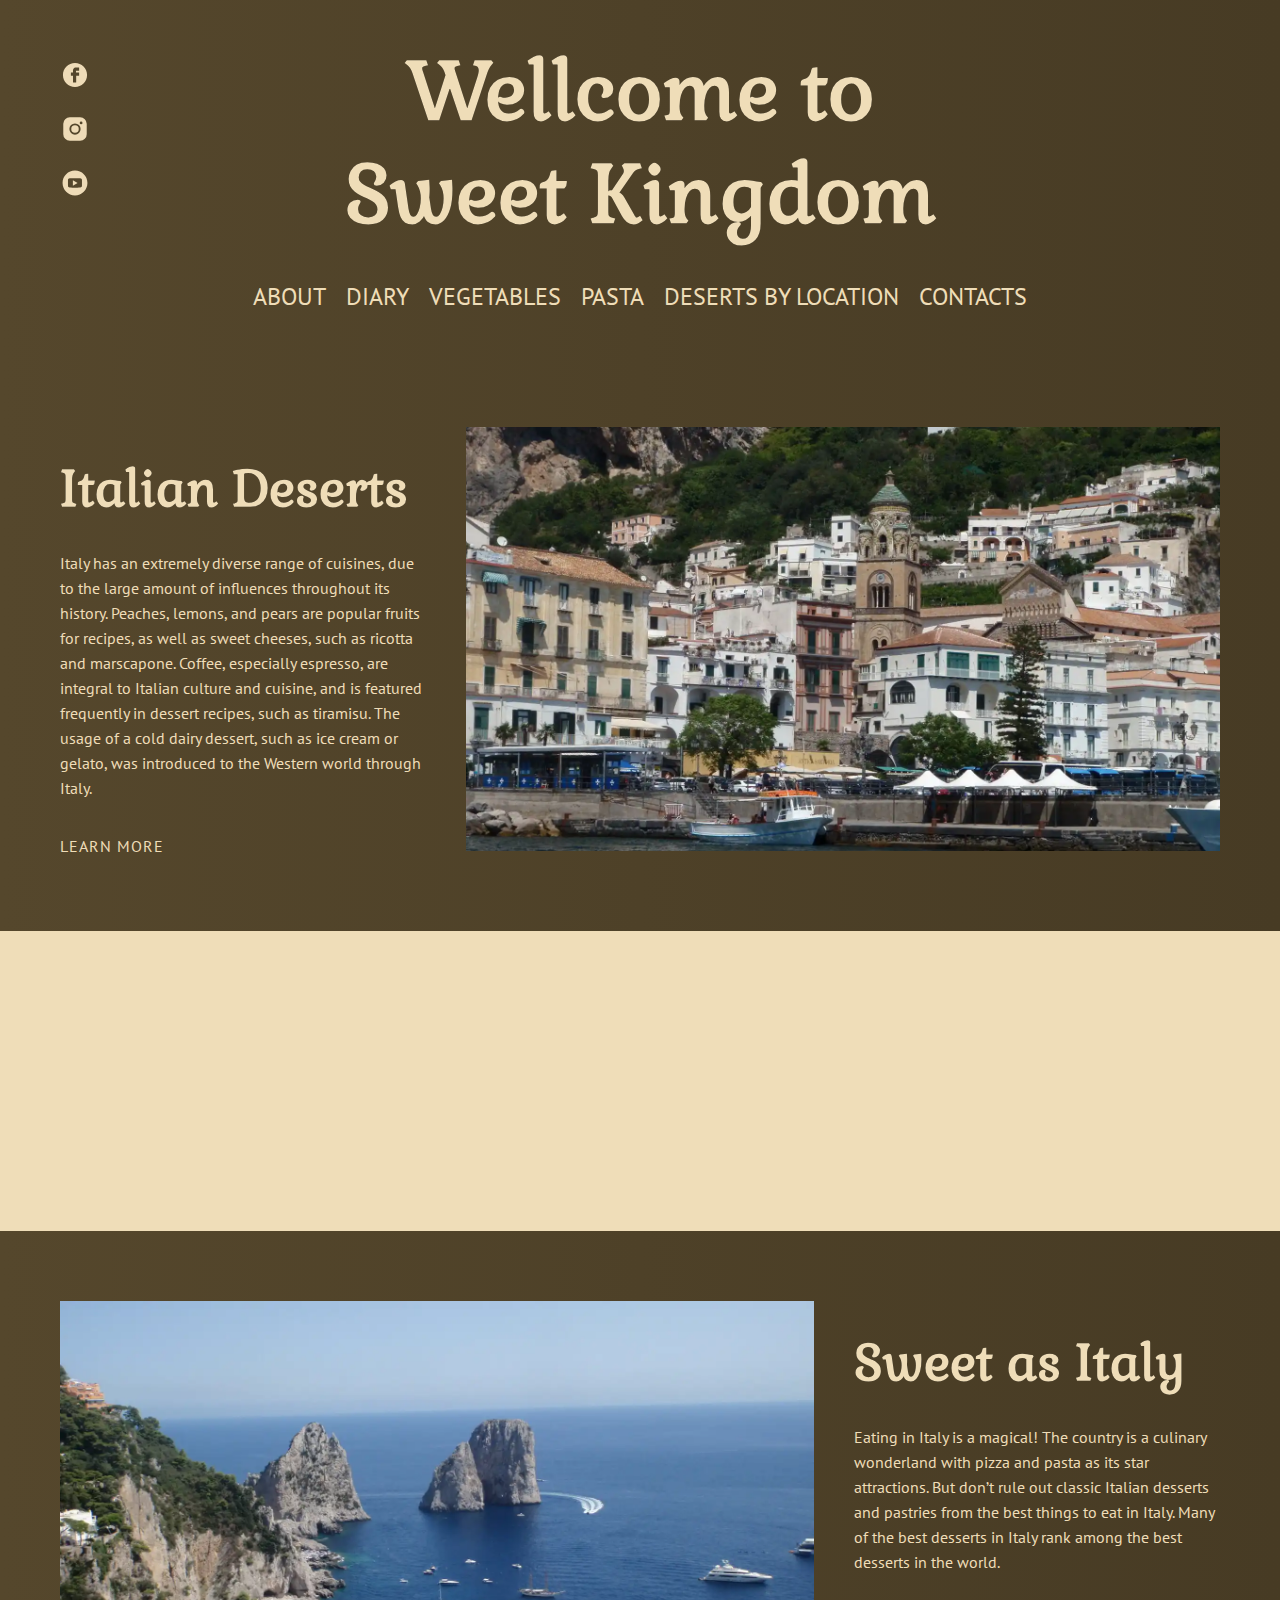
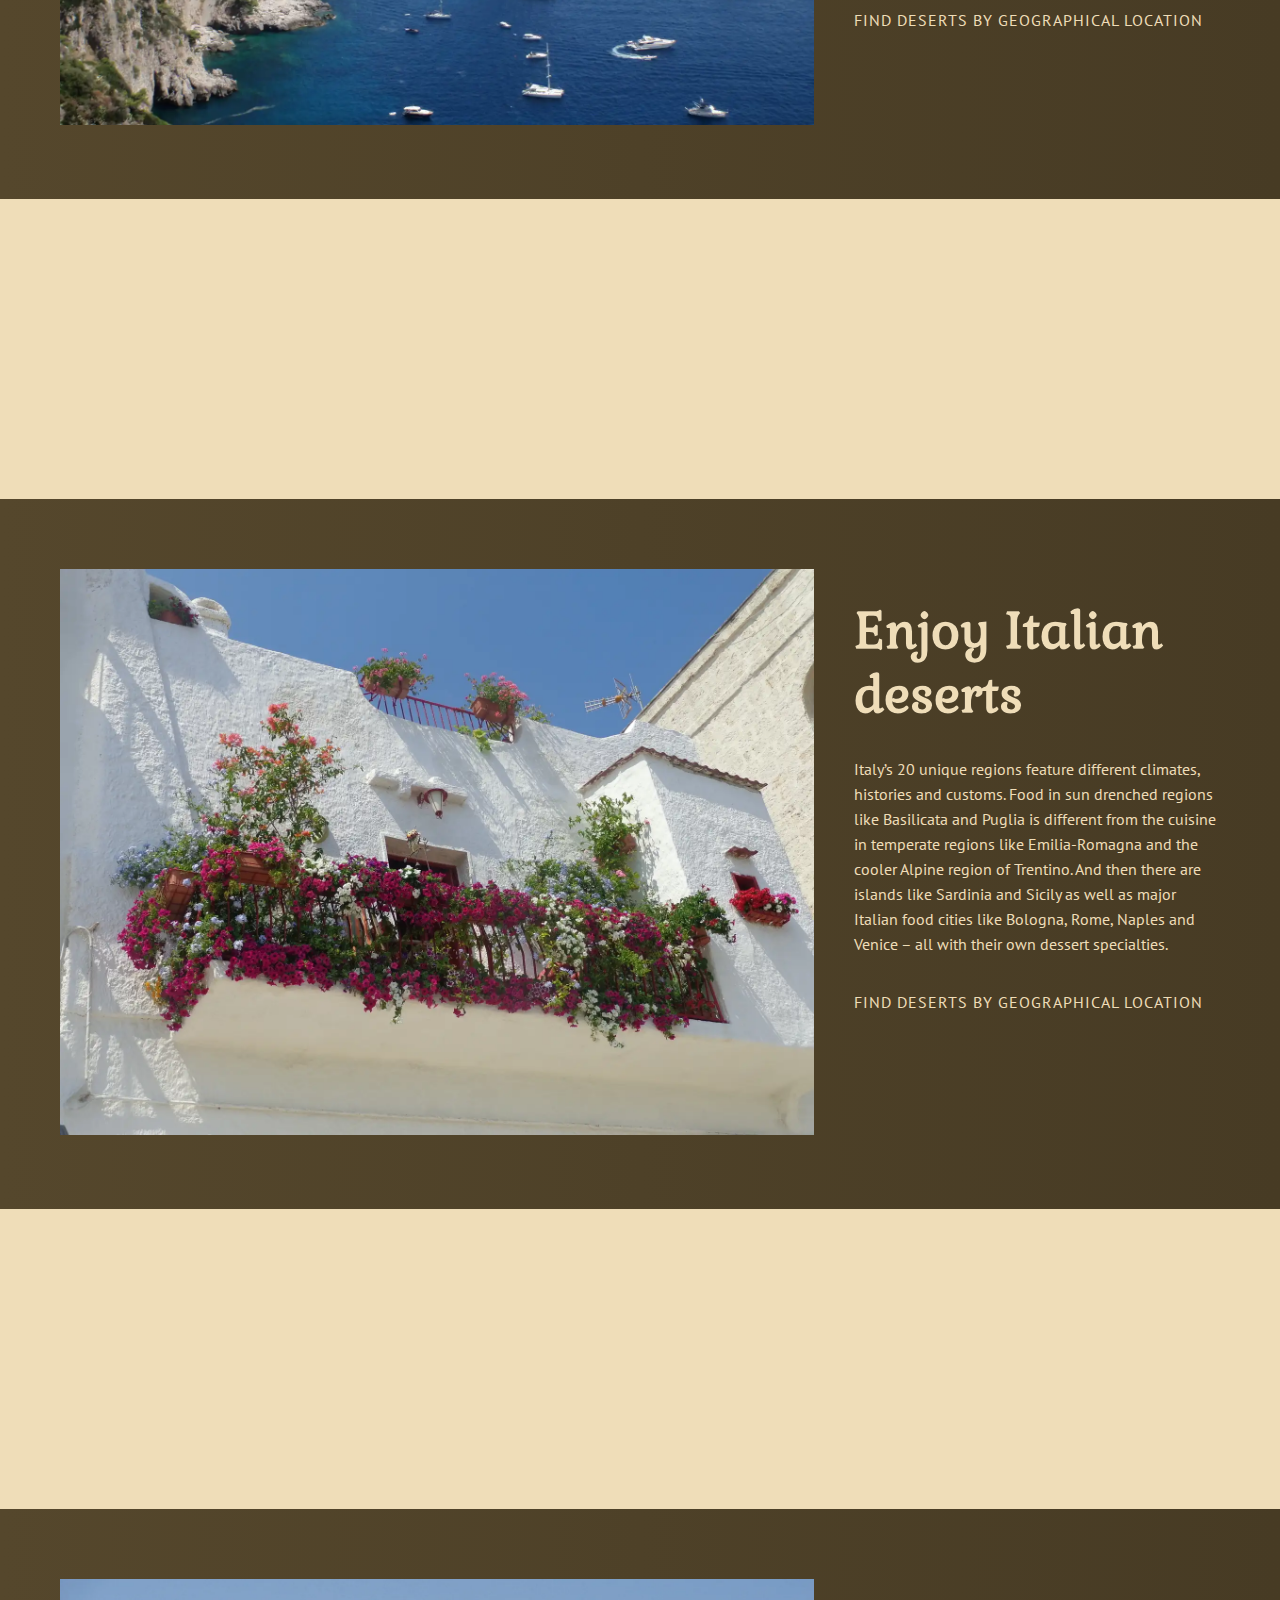
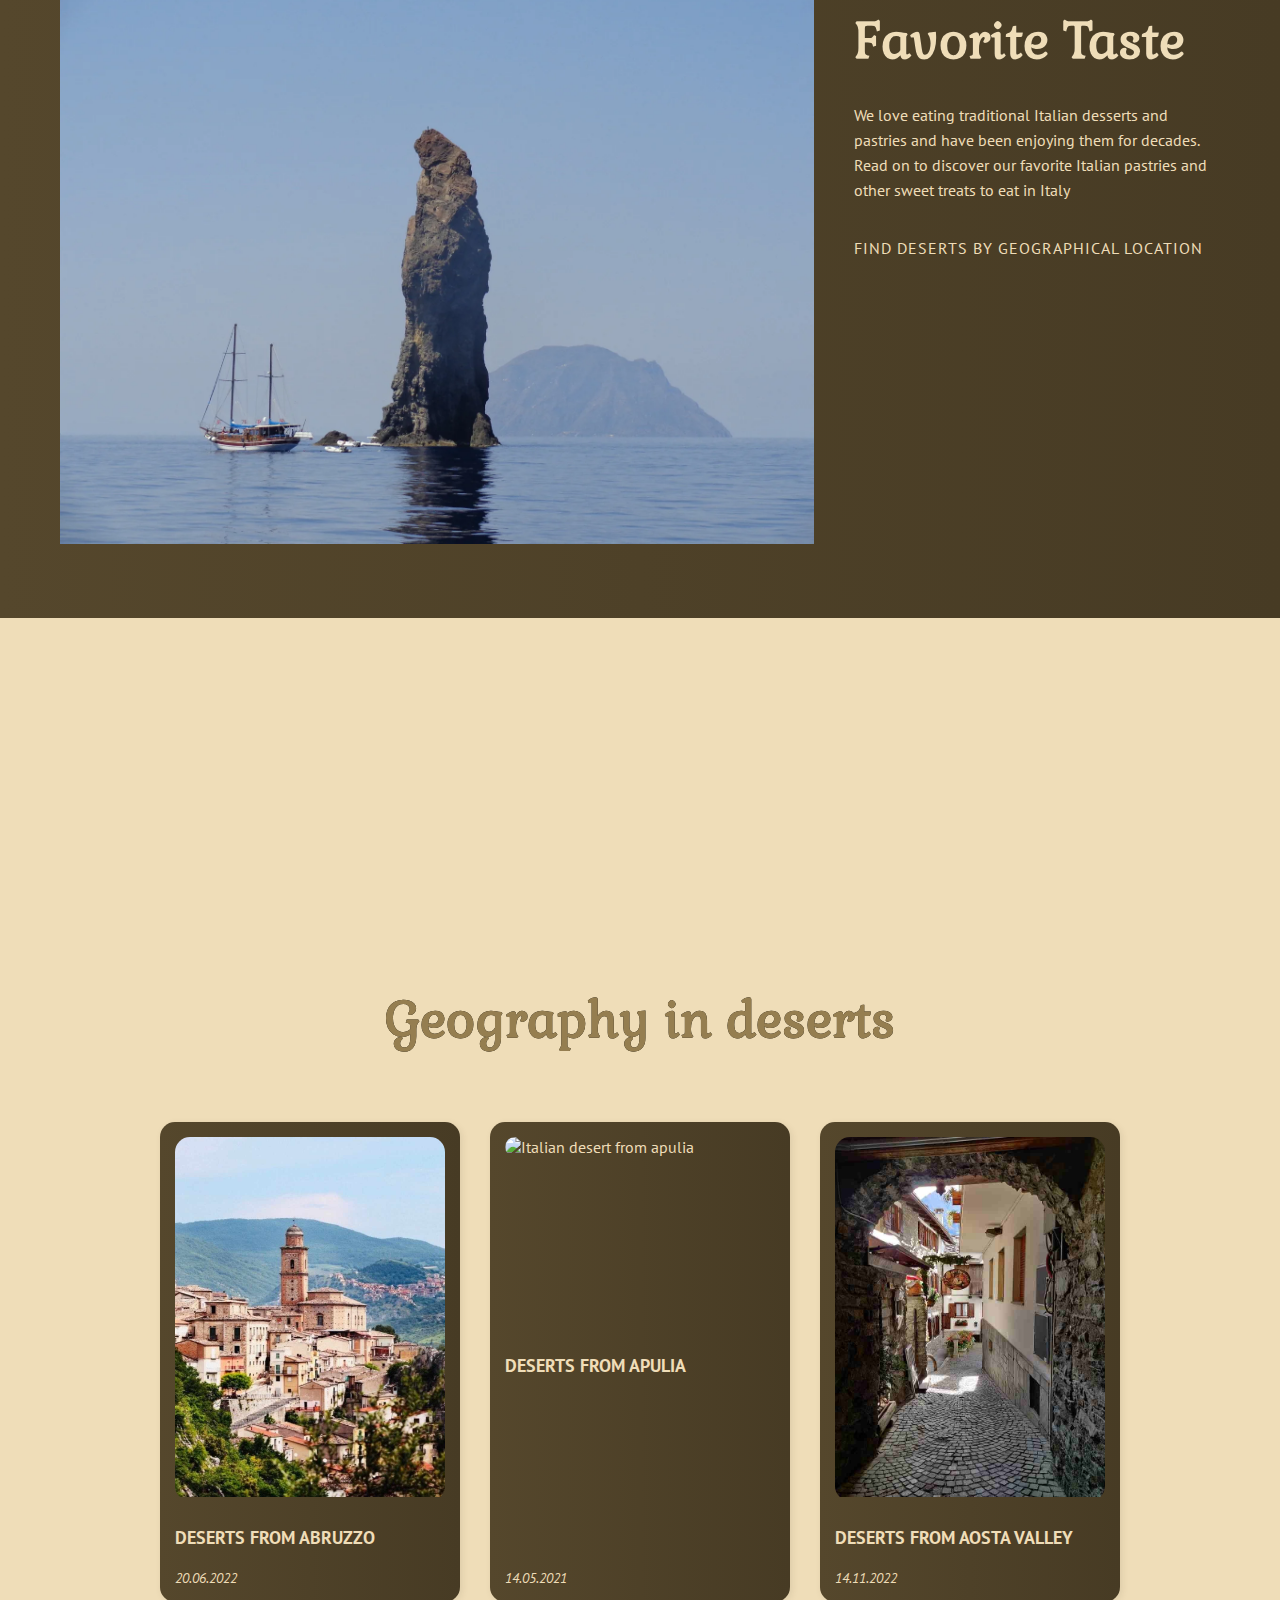
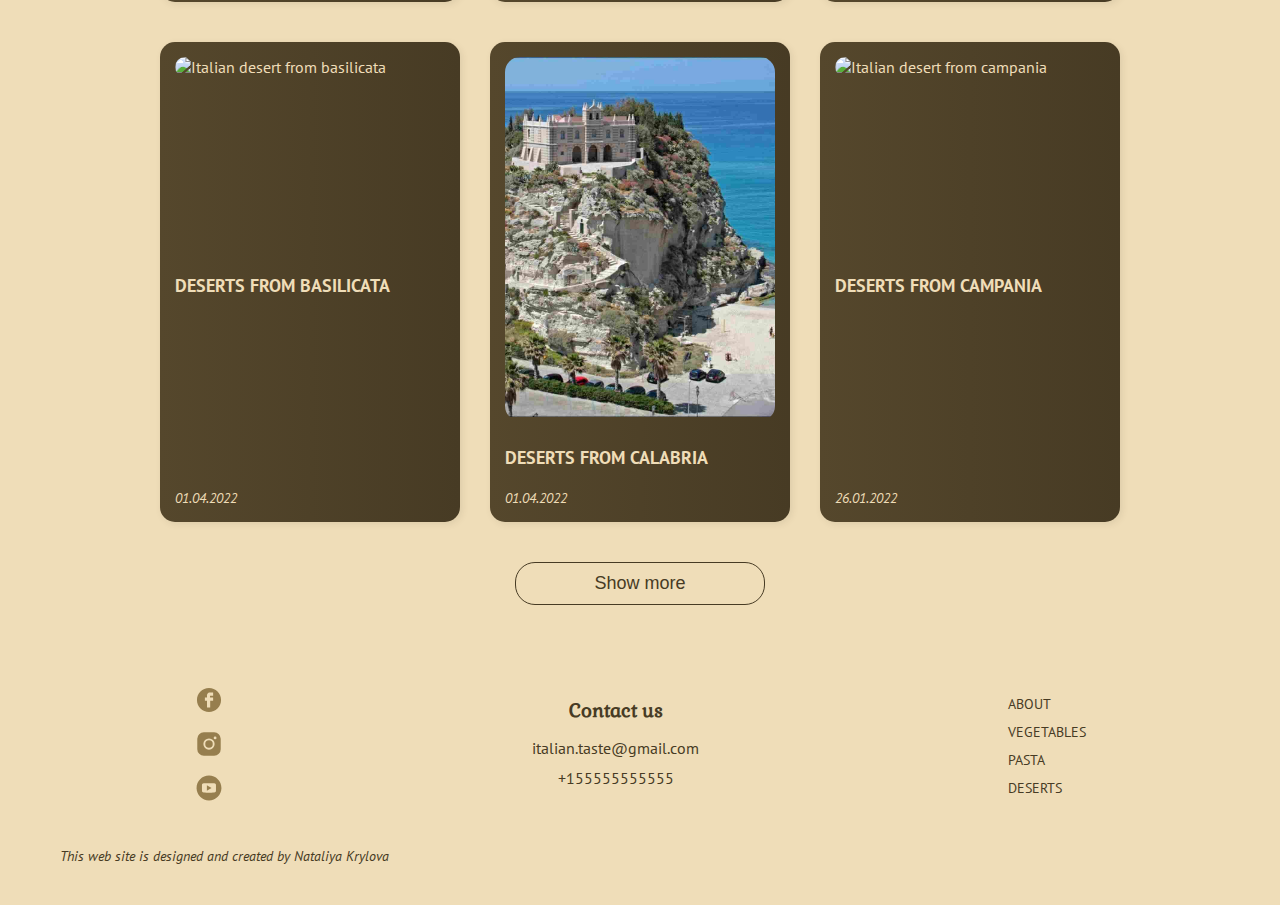
==== commit 30e95c5e: "refactor: add card images optimization and add title for social links" ====
--- a/deserts.html
+++ b/deserts.html
@@ -4,6 +4,7 @@
     <meta charset="UTF-8">
     <meta http-equiv="X-UA-Compatible" content="IE=edge">
     <meta name="viewport" content="width=device-width, initial-scale=1.0">
+    <meta name="description" content="Italian Deserts - Personal Blog about Italian Cuisine">
     <link rel="shortcut icon" href="./images/favico.ico" type="image/x-icon">
     <link rel="preconnect" href="https://fonts.googleapis.com">
     <link rel="preconnect" href="https://fonts.gstatic.com" crossorigin>
@@ -11,7 +12,7 @@
       href="https://fonts.googleapis.com/css2?family=Gabriela&family=PT+Sans:ital@0;1&display=swap"
       rel="stylesheet">
     <link rel="stylesheet" href="css/style.css">
-    <title>Italian Deserts</title>
+    <title>Italian Deserts, Personal Blog about Italian Cuisine</title>
   </head>
   <body>
     <header class="header header_alternative">
@@ -66,27 +67,27 @@
               <a
                 href="https://www.facebook.com/"
                 class="social__link social__link_alternative social__link_facebook"
-                target="_blank"
+                target="_blank" title="facebook"
               ></a>
             </li>
             <li class="social__item">
               <a
                 href="https://www.instagram.com/"
                 class="social__link social__link_alternative social__link_instagram"
-                target="_blank"
+                target="_blank" title="instagram"
               ></a>
             </li>
             <li class="social__item">
               <a
                 href="https://www.youtube.com/"
                 class="social__link social__link_alternative social__link_youtube"
-                target="_blank"
+                target="_blank" title="youtube"
               ></a>
             </li>
           </ul>
         </div>
         <div class="burger">
-          <button class="burger__button" id="burger-button">
+          <button class="burger__button" id="burger-button" title="Burger Menu Toggle">
             <span class="burger__line burger__line_alternate"></span>
             <span class="burger__line burger__line_alternate"></span>
             <span class="burger__line burger__line_alternate"></span>
@@ -318,21 +319,21 @@
                 <a
                   href="https://www.facebook.com/"
                   class="social__link social__link_facebook"
-                  target="_blank"
+                  target="_blank" title="facebook"
                 ></a>
               </li>
               <li class="social__item">
                 <a
                   href="https://www.instagram.com/"
                   class="social__link social__link_instagram"
-                  target="_blank"
+                  target="_blank" title="instagram"
                 ></a>
               </li>
               <li class="social__item">
                 <a
                   href="https://www.youtube.com/"
                   class="social__link social__link_youtube"
-                  target="_blank"
+                  target="_blank" title="youtube"
                 ></a>
               </li>
             </ul>
@@ -376,10 +377,10 @@
           </ul>
         </div>
         <a
-          href="https://github.com/NataliItaly"
+          href="https://nataliitaly.github.io/rsschool-cv/"
           class="footer__author-link"
           target="_blank"
-          >This web site is created by Nataliya Krylova</a
+          >This web site is  designed and created by Nataliya Krylova</a
         >
       </div>
     </footer>
